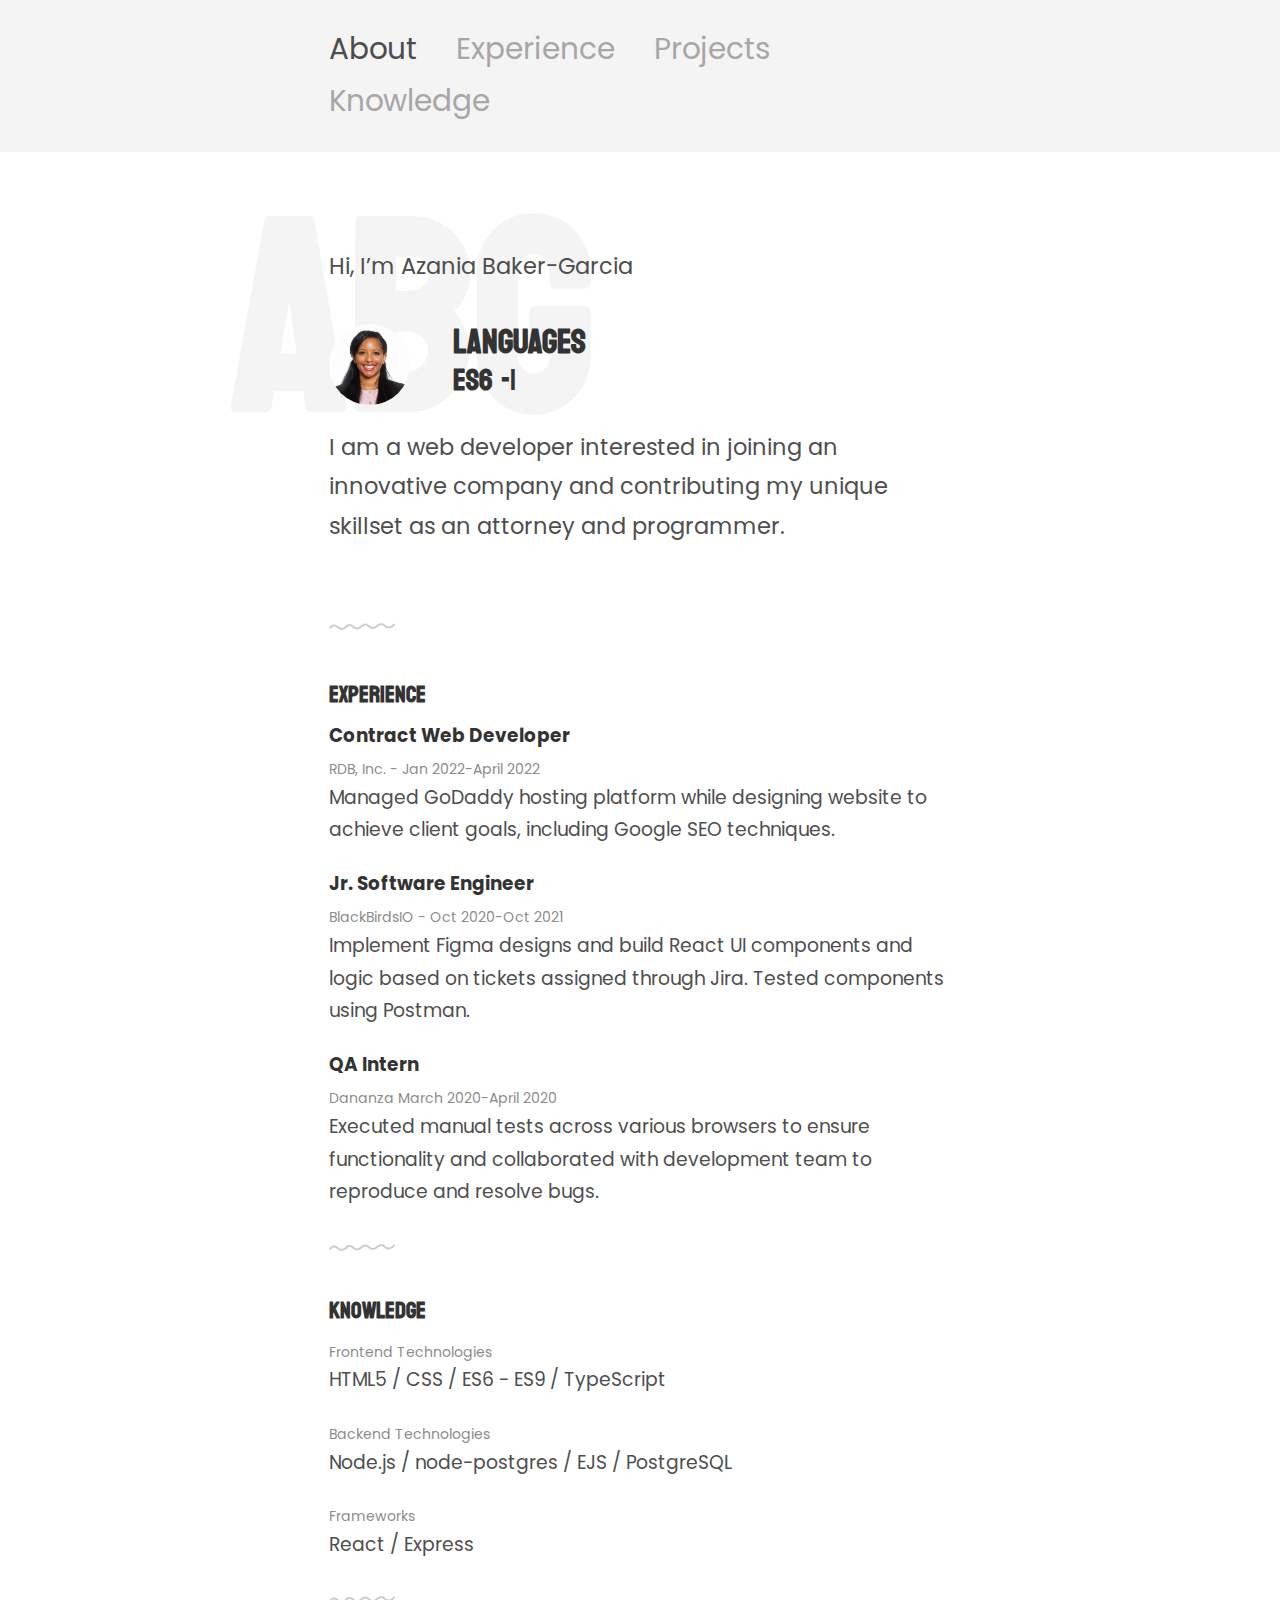
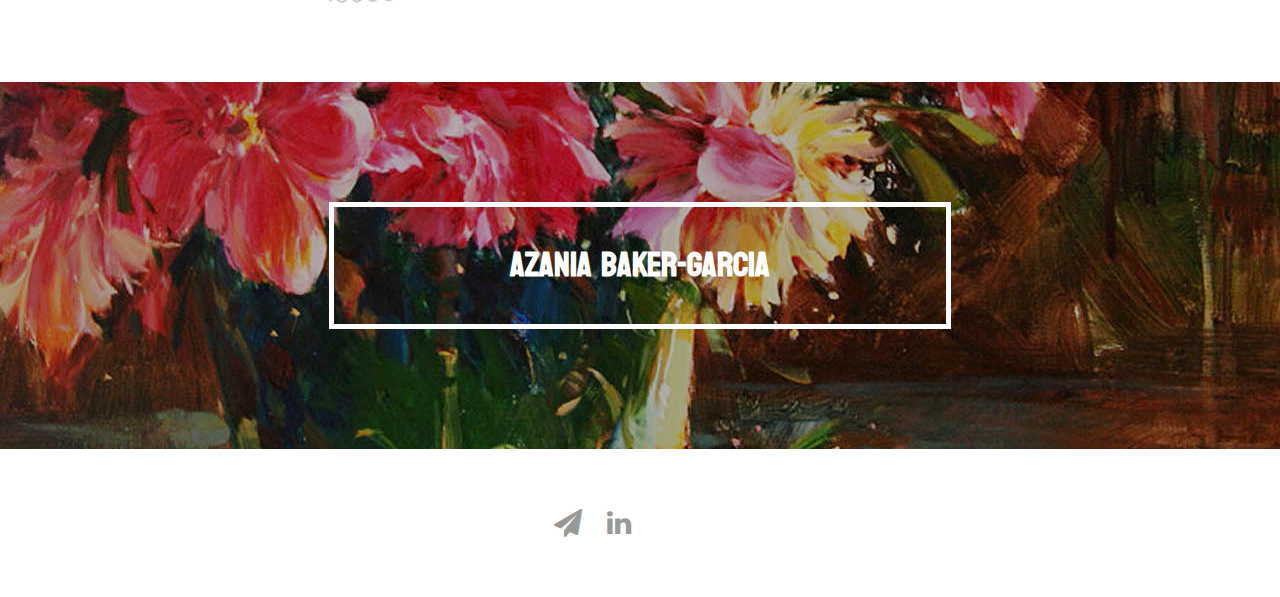
==== index.html @ cb412513 "removed projects section" ====
<!DOCTYPE html>
<html>
<head>
    <title>Welcome</title>
    <meta charset="utf-8" />
    <meta name="viewport" content="width=device-width, initial-scale=1">
    <meta name="description" content="Resume for Azania Baker-Garcia, Frontend web developer">
    <meta name="author" content="">
	<meta name="viewport" content="width=device-width, initial-scale=1" />
    <link rel="stylesheet" href="css/kube.min.css" />
	<link rel="stylesheet" href="css/font-awesome.min.css" />
	<link rel="stylesheet" href="css/custom.css" />

    <!-- <link rel="stylesheet" href="css/custom.min.css" /> -->
    <link rel="apple-touch-icon" sizes="180x180" href="img/apple-touch-icon.png">
    <link rel="icon" type="image/png" sizes="32x32" href="img/favicon-32x32.png">
    <link rel="icon" type="image/png" sizes="16x16" href="/favicon-16x16.png">
	<link href='https://fonts.googleapis.com/css?family=Playfair+Display+SC:700' rel='stylesheet' type='text/css'>
	<link href='https://fonts.googleapis.com/css?family=Lato:400,700' rel='stylesheet' type='text/css'>

	<link rel="preconnect" href="https://fonts.googleapis.com">
	<link rel="preconnect" href="https://fonts.gstatic.com" crossorigin>
	<link href="https://fonts.googleapis.com/css2?family=Akshar:wght@300;400&family=Bebas+Neue&family=Koulen&family=Montserrat:wght@200&family=Open+Sans&family=Poppins:wght@300;400&display=swap" rel="stylesheet">
	<style>
		/* @media only screen and (max-width: 767px) {
			.intro h1:before {
				font-size: 5em;
				padding-left: 150px;
			}
		} */
		.intro h1:before {
			/* Edit this with your name or anything else */
			content: 'ABG';
		}
	</style>
</head>
<body>
	<!-- Navigation -->
	<div class="main-nav">
		<div class="container">
			<header class="group top-nav">
				<div class="navigation-toggle" data-tools="navigation-toggle" data-target="#navbar-1">
				    <span class="logo">
						<img class="logo" src="img/apple-touch-icon.png" alt="three-petal, multi-colored flower" />
					</span>
				</div>
			    <nav id="navbar-1" class="navbar item-nav">
				    <ul>
				        <li class="active"><a href="#about">About</a></li>
				        <li><a href="#experience">Experience</a></li>
				        <li><a href="#projects">Projects</a></li>
				        <li><a href="#knowledge">Knowledge</a></li>
				    </ul>
				</nav>
			</header>
		</div>
	</div>

	<!-- Introduction -->
	<div class="intro section" id="about">
		<div class="container">
			<p>Hi, I’m Azania Baker-Garcia</p>
			<div class="units-row units-split wrap">
				<div class="unit-20">
					<img src="img/HeadShot_Tiny.jpeg" alt="Avatar">
				</div>
				<div class="unit-80">
					<h1>Languages<br><span id="typed"></span></h1>
				</div>
				<p>
					I am a web developer interested in joining an innovative company and contributing my unique skillset as an attorney and programmer.
				</p>
			</div>
		</div>
	</div>

	<!-- Work Experience -->
	<div class="work section second" id="experience">
		<div class="container">
			<h2>Experience</h2>
			<ul class="work-list">
				<li><h3>Contract Web Developer</h3></li>
				<li>RDB, Inc. - Jan 2022-April 2022</li>
				<li>
				Managed GoDaddy hosting platform while designing website to achieve client goals, including Google SEO techniques.
				</li>
			</ul>
			<ul class="work-list">
				<li><h3>Jr. Software Engineer</h3></li>
				<li>BlackBirdsIO - Oct 2020-Oct 2021</li>
				<li>
				Implement Figma designs and build React UI components and logic based on tickets assigned through Jira. Tested components using Postman.
				</li>
			</ul>
			<ul class="work-list">
				<li><h3>QA Intern</h3></li>
				<li>Dananza March 2020-April 2020</li>
				<li>
				Executed manual tests across various browsers to ensure functionality and collaborated with development team to reproduce and resolve bugs.
				</li>
			</ul>
		</div>
	</div>

	<!-- Projects (award) -->

	<!-- Knowledge (Skills) -->
	<div class="skills section second" id="knowledge">
		<div class="container">
			<h2>Knowledge</h2>
			<ul class="skill-list list-flat">
				<li>Frontend Technologies</li>
				<li>HTML5 / CSS / ES6 - ES9 / TypeScript </li>
			</ul>
			<ul class="skill-list list-flat">
				<li>Backend Technologies</li>
				<li>Node.js / node-postgres / EJS / PostgreSQL</li>
			</ul>
			<ul class="skill-list list-flat">
				<li>Frameworks</li>
				<li>React / Express</li>
			</ul>
		</div>
	</div>

	<!-- Quote -->
	<div class="quote">
		<div class="container text-centered">
			<h1>Azania Baker-Garcia</h1>
		</div>
	</div>

	<footer>
		<div class="container">
			<div class="units-row">
			    <!-- <div class="unit-50">
			    	<small>Template by Afnizar Nur Ghifari</small>
			    </div> -->
			    <div class="unit-50">
					<ul class="social list-flat right">
						<li><a rel="noopener noreferrer" target="_blank" href="mailto:azaniazbaker@gmail.com"><i class="fa fa-send"></i></a></li>
						<li><a rel="noopener noreferrer" target="_blank" href="https://www.linkedin.com/in/azania-baker-garcia/"><i class="fa fa-linkedin" aria-hidden="true"></i></a></li>
						<!-- <li><a href="http://twitter.com/afnizarnur"><i class="fa fa-twitter"></i></a></li>
						<li><a href="http://dribbble.com/afnizarnur"><i class="fa fa-dribbble"></i></a></li>
						<li><a href="http://behance.com/afnizarnur"><i class="fa fa-behance"></i></a></li> -->
					</ul>
			    </div>
			</div>
		</div>
	</footer>

	<!-- Javascript -->
	<script src="js/jquery.min.js"></script>
	<script src="js/typed.min.js"></script>
    <script src="js/kube.min.js"></script>
    <script src="js/site.js"></script>
    <script>
		function newTyped(){}$(function(){$("#typed").typed({
		// Change to edit type effect
		strings: ["ES6 - ES9", "Node.js", "PostgreSQL"],

		typeSpeed:90,backDelay:700,contentType:"html",loop:!0,resetCallback:function(){newTyped()}}),$(".reset").click(function(){$("#typed").typed("reset")})});
    </script>
</body>
</html>
---- css/kube.min.css ----
*,*:before,*:after{-webkit-box-sizing:border-box;-moz-box-sizing:border-box;box-sizing:border-box}html{font-family:sans-serif;-ms-text-size-adjust:100%;-webkit-text-size-adjust:100%}html,body,div,span,object,iframe,p,blockquote,pre,a,abbr,acronym,address,big,cite,code,del,dfn,em,img,ins,kbd,q,s,samp,small,strike,strong,sub,sup,tt,var,b,u,i,center,dl,dt,dd,ol,ul,li,fieldset,form,label,legend,table,caption,tbody,tfoot,thead,tr,th,td,article,aside,canvas,details,embed,figure,figcaption,footer,header,hgroup,menu,nav,output,ruby,section,summary,time,mark,audio,video,h1,h2,h3,h4,h5,h6{margin:0;padding:0;border:0;outline:0;font-size:100%;vertical-align:baseline;background:transparent}a:active,a:hover{outline:0}article,aside,details,figcaption,figure,footer,header,hgroup,main,nav,section,embed,object,iframe,audio,video,canvas,progress,meter,output,textarea{display:block}audio:not([controls]){display:none;height:0}blockquote,q{quotes:none}blockquote p:before,blockquote p:after,q:before,q:after{content:'';content:none}table{border-collapse:collapse;border-spacing:0}caption,th,td{text-align:left;vertical-align:top}thead th,thead td{font-weight:bold;vertical-align:bottom}a img,th img,td img{vertical-align:top}button,input,select,textarea{margin:0}textarea{overflow:auto;vertical-align:top;resize:vertical}button{width:auto;overflow:visible}input[type="reset"],input[type="submit"],input[type="file"],input[type="radio"],input[type="checkbox"],select,button{cursor:pointer}input[type="radio"],input[type="checkbox"]{font-size:110%;position:relative;top:-1px;margin-right:3px}input[type="search"]{-webkit-appearance:textfield}input[type="search"]::-webkit-search-decoration,input[type="search"]::-webkit-search-cancel-button{-webkit-appearance:none}hr{display:block;height:1px;border:0;border-top:1px solid #ddd}img,video,audio,embed,object{max-width:100%}img,video,embed,object{height:auto}embed,object{height:100%}img{vertical-align:middle;-ms-interpolation-mode:bicubic}body{font-family:"Helvetica Neue",Helvetica,Tahoma,sans-serif;font-size:.9375em;line-height:1.65em;background:#fff;color:#222}a{color:#134da5}a:focus,a:hover{color:#de2c3b}h1,h2,h3,h4,h5,h6,.h1,.h2,.h3,.h4,.h5,.h6{font-family:"Helvetica Neue",Helvetica,Tahoma,sans-serif;font-weight:bold;color:#000;text-rendering:optimizeLegibility;margin:0 0 .5em 0}h1,.h1,h2,.h2{line-height:1.1}h3,.h3,h4,.h4{line-height:1.3}h1,.h1{font-size:2.25em}h2,.h2{font-size:1.5em;margin-bottom:.7em}h3,.h3{font-size:1.3125em}h4,.h4{font-size:1.125em}h5,.h5{font-size:1em}h6,.h6{font-size:.75em;text-transform:uppercase}.lead{font-size:1.3125em;line-height:1.5;margin-bottom:1.0999999999999999em}p,ul,ol,dl,dd,dt,blockquote,td,th{line-height:1.65em}ul,ol,ul ul,ol ol,ul ol,ol ul{margin:0 0 0 3.3em}ul li,ol li{text-align:left}ol ol li{list-style-type:lower-alpha}ol ol ol li{list-style-type:lower-roman}p,ul,ol,dl,blockquote,hr,pre,table,form,fieldset,figure,address{margin-bottom:1.65em}blockquote{position:relative;font-style:italic;font-size:1.125em;margin-left:2.4749999999999996em;padding-left:1.65em;border-left:2px solid #ddd}blockquote p{margin-bottom:.5em}blockquote small,cite{color:rgba(0,0,0,0.4);font-style:italic}small,blockquote cite{font-size:12.75px;line-height:1}address{font-style:normal}dl dt{font-weight:bold}dd{margin-left:1.65em}s,del{text-decoration:line-through}abbr[title],dfn[title]{border-bottom:1px dotted #0f0f0f;cursor:help}strong,b{font-weight:bold}em,i{font-style:italic}sub,sup{font-size:11.25px;line-height:0;position:relative}sup{top:-0.5em}sub{bottom:-0.25em}figcaption{margin:.3em 0;font-size:12.75px;font-style:italic}ins,u{text-decoration:underline}mark{background-color:#ffc800;color:#0f0f0f;text-decoration:none}pre,code,kbd,samp,var,output{font-size:90%;font-style:normal;font-family:Menlo,Monaco,Consolas,"Courier New",monospace}pre{margin-top:1.65em;font-size:100%;line-height:1.5;color:#222;overflow:auto}code,samp,kbd{padding:3px 6px 2px 6px;display:inline-block;line-height:1;border-radius:2px}code{background:#f4f4f4;border:1px solid #d4d4d4}pre code{font-size:100%;border:0;padding:0;background:0;line-height:1.65em}var{color:rgba(0,0,0,0.5)}samp{background:#d3e3fb;border:1px solid #b2cef8}kbd{background:#0f0f0f;color:rgba(255,255,255,0.85);white-space:nowrap}button:active,button:focus{outline:0}textarea,select{font-family:"Helvetica Neue",Helvetica,Tahoma,sans-serif;font-size:1em;box-shadow:none}textarea,select[multiple],select[multiple="multiple"]{padding:.3em .35em;line-height:1.35em;width:100%}input[type="text"],input[type="password"],input[type="email"],input[type="url"],input[type="phone"],input[type="tel"],input[type="number"],input[type="datetime"],input[type="date"],input[type="month"],input[type="color"],input[type="time"],input[type="search"],input[type="datetime-local"]{font-family:"Helvetica Neue",Helvetica,Tahoma,sans-serif;font-size:1em;box-shadow:none;padding:.3em .35em;line-height:1.65em;border-radius:0;outline:0}select[multiple],select[multiple="multiple"],textarea,input[type="text"],input[type="password"],input[type="email"],input[type="url"],input[type="phone"],input[type="tel"],input[type="number"],input[type="datetime"],input[type="date"],input[type="month"],input[type="color"],input[type="time"],input[type="search"],input[type="datetime-local"]{background:#fff;border:1px solid #ccc;position:relative;z-index:2;-webkit-appearance:none}textarea[disabled],input[type="text"][disabled],input[type="password"][disabled],input[type="email"][disabled],input[type="url"][disabled],input[type="phone"][disabled],input[type="tel"][disabled],input[type="number"][disabled],input[type="datetime"][disabled],input[type="date"][disabled],input[type="month"][disabled],input[type="color"][disabled],input[type="time"][disabled],input[type="search"][disabled],input[type="datetime-local"][disabled]{resize:none;color:rgba(0,0,0,0.5)}select[disabled],input[type="checkbox"][disabled],input[type="radio"][disabled]{cursor:default}input::-moz-focus-inner,button::-moz-focus-inner{border:0;padding:0}input[type="range"]{position:relative;top:3px}select{margin-bottom:0!important}fieldset{padding:1.65em;margin-bottom:1.65em;border:1px solid #ccc}fieldset *:last-child{margin-bottom:0!important}legend{font-weight:bold;padding:0 1em;margin-left:-1em}table{max-width:100%;width:100%;empty-cells:show}table caption{text-transform:uppercase;padding:0 1.0999999999999999em;color:rgba(0,0,0,0.4);font-size:12.75px}table th,table td{border-bottom:1px solid #eee;padding:.825em 1.0999999999999999em}table tfoot th,table tfoot td{color:rgba(0,0,0,0.4)}.units-container:after,.units-row:after{content:"";display:table;clear:both}.units-container:after,.units-row:after{content:"";display:table;clear:both}.units-container{padding-top:1px;margin-top:-1px}.units-row{margin-bottom:1.65em}.width-100,.unit-100{width:100%}.width-90,.unit-90{width:90%}.width-80,.unit-80{width:80%}.width-75,.unit-75{width:75%}.width-70,.unit-70{width:70%}.width-66,.unit-66{width:66.6%}.width-65,.unit-65{width:65%}.width-60,.unit-60{width:60%}.width-50,.unit-50{width:50%}.width-40,.unit-40{width:40%}.width-35,.unit-35{width:35%}.width-33,.unit-33{width:33.3%}.width-30,.unit-30{width:30%}.width-25,.unit-25{width:25%}.width-20,.unit-20{width:20%}.width-10,.unit-10{width:10%}.units-row .unit-90,.units-row .unit-80,.units-row .unit-75,.units-row .unit-70,.units-row .unit-66,.units-row .unit-65,.units-row .unit-60,.units-row .unit-50,.units-row .unit-40,.units-row .unit-35,.units-row .unit-33,.units-row .unit-30,.units-row .unit-25,.units-row .unit-20,.units-row .unit-10{float:left;margin-left:3%}.units-row .unit-90:first-child,.units-row .unit-80:first-child,.units-row .unit-75:first-child,.units-row .unit-70:first-child,.units-row .unit-66:first-child,.units-row .unit-65:first-child,.units-row .unit-60:first-child,.units-row .unit-50:first-child,.units-row .unit-40:first-child,.units-row .unit-35:first-child,.units-row .unit-33:first-child,.units-row .unit-30:first-child,.units-row .unit-25:first-child,.units-row .unit-20:first-child,.units-row .unit-10:first-child{margin-left:0}.units-row .unit-90{width:89.7%}.units-row .unit-80{width:79.4%}.units-row .unit-75{width:74.25%}.units-row .unit-70{width:69.1%}.units-row .unit-66{width:65.66666666666666%}.units-row .unit-65{width:65.66666666666666%}.units-row .unit-60{width:58.800000000000004%}.units-row .unit-50{width:48.5%}.units-row .unit-40{width:38.2%}.units-row .unit-35{width:31.333333333333332%}.units-row .unit-33{width:31.333333333333332%}.units-row .unit-30{width:27.9%}.units-row .unit-25{width:22.75%}.units-row .unit-20{width:17.6%}.units-row .unit-10{width:7.3%}.unit-push-90,.unit-push-80,.unit-push-75,.unit-push-70,.unit-push-66,.unit-push-65,.unit-push-60,.unit-push-50,.unit-push-40,.unit-push-35,.unit-push-33,.unit-push-30,.unit-push-25,.unit-push-20,.unit-push-10{position:relative}.unit-push-90{left:92.7%}.unit-push-80{left:82.4%}.unit-push-75{left:77.25%}.unit-push-70{left:72.1%}.unit-push-66{left:68.66666666666666%}.unit-push-65{left:68.66666666666666%}.unit-push-60{left:61.800000000000004%}.unit-push-50{left:51.5%}.unit-push-40{left:41.2%}.unit-push-35{left:34.33333333333333%}.unit-push-33{left:34.33333333333333%}.unit-push-30{left:30.9%}.unit-push-25{left:25.75%}.unit-push-20{left:20.6%}.unit-push-10{left:10.3%}.units-row .unit-push-right{float:right}.units-row .unit-role-right{margin-left:3%;float:right}.units-row .unit-role-left{margin-left:0}.centered,.unit-centered{float:none!important;margin:0 auto!important}.unit-padding{padding:1.65em}.units-padding .unit-100,.units-padding .unit-90,.units-padding .unit-80,.units-padding .unit-75,.units-padding .unit-70,.units-padding .unit-66,.units-padding .unit-65,.units-padding .unit-60,.units-padding .unit-50,.units-padding .unit-40,.units-padding .unit-35,.units-padding .unit-33,.units-padding .unit-30,.units-padding .unit-25,.units-padding .unit-20,.units-padding .unit-10{padding:1.65em}.units-split .unit-90,.units-split .unit-80,.units-split .unit-75,.units-split .unit-70,.units-split .unit-66,.units-split .unit-65,.units-split .unit-60,.units-split .unit-50,.units-split .unit-40,.units-split .unit-35,.units-split .unit-33,.units-split .unit-30,.units-split .unit-25,.units-split .unit-20,.units-split .unit-10{margin-left:0}.units-split .unit-90{width:90%}.units-split .unit-80{width:80%}.units-split .unit-75{width:75%}.units-split .unit-70{width:70%}.units-split .unit-66{width:66.6%}.units-split .unit-65{width:65%}.units-split .unit-60{width:60%}.units-split .unit-50{width:50%}.units-split .unit-40{width:40%}.units-split .unit-35{width:35%}.units-split .unit-33{width:33.3%}.units-split .unit-30{width:30%}.units-split .unit-25{width:25%}.units-split .unit-20{width:20%}.units-split .unit-10{width:10%}.blocks-2,.blocks-3,.blocks-4,.blocks-5,.blocks-6{padding-left:0;list-style:none;margin-left:-3%}.blocks-2:after,.blocks-3:after,.blocks-4:after,.blocks-5:after,.blocks-6:after{content:"";display:table;clear:both}.blocks-2:after,.blocks-3:after,.blocks-4:after,.blocks-5:after,.blocks-6:after{content:"";display:table;clear:both}.blocks-2>li,.blocks-3>li,.blocks-4>li,.blocks-5>li,.blocks-6>li{height:auto;float:left;margin-bottom:1.65em;margin-left:3%}.blocks-2>li ul,.blocks-3>li ul,.blocks-4>li ul,.blocks-5>li ul,.blocks-6>li ul{list-style-type:disc}.blocks-2>li ul ul,.blocks-3>li ul ul,.blocks-4>li ul ul,.blocks-5>li ul ul,.blocks-6>li ul ul{list-style-type:circle}.blocks-2>li li,.blocks-3>li li,.blocks-4>li li,.blocks-5>li li,.blocks-6>li li{float:none;margin:0}.blocks-2>li{width:47%}.blocks-3>li{width:30.333333333333332%}.blocks-4>li{width:22%}.blocks-5>li{width:17%}.blocks-6>li{width:13.666666666666666%}.block-first{clear:both}table.table-bordered td,table.table-bordered th{border:1px solid #eee}table.table-simple td,table.table-simple th,table.table-simple caption{border:0;padding-left:0}table.table-flat td,table.table-flat th,table.table-flat caption{border:0;padding:0}table.table-stroked td,table.table-stroked th{border-bottom:1px solid #eee}table.table-stripped tbody tr:nth-child(odd) td{background:#f8f8f8}table.table-hovered tbody tr:hover td{background-color:#f4f4f4}.table-container{width:100%;overflow:auto;margin-bottom:1.65em}.table-container table{margin-bottom:0}.table-container::-webkit-scrollbar{-webkit-appearance:none;width:14px;height:14px}.table-container::-webkit-scrollbar-thumb{border-radius:8px;border:3px solid #fff;background-color:rgba(0,0,0,0.3)}.forms .btn,.forms input[type="submit"].btn,.forms button,.forms input[type="submit"],.forms input[type="reset"]{padding:.3625em 1.3em}.forms .btn-outline{padding:.3em 1.3em}.forms .btn-outline.bold{padding:.2375em 1.3em}.forms label{display:block;margin-bottom:1.0999999999999999em}.forms input[type="text"],.forms input[type="password"],.forms input[type="email"],.forms input[type="url"],.forms input[type="phone"],.forms input[type="tel"],.forms input[type="number"],.forms input[type="datetime"],.forms input[type="date"],.forms input[type="month"],.forms input[type="color"],.forms input[type="time"],.forms input[type="search"],.forms input[type="range"],.forms input[type="file"],.forms input[type="datetime-local"],.forms textarea,.forms select{display:block}.forms-inline input[type="text"],.forms-inline-list input[type="text"],.forms-inline input[type="password"],.forms-inline-list input[type="password"],.forms-inline input[type="email"],.forms-inline-list input[type="email"],.forms-inline input[type="url"],.forms-inline-list input[type="url"],.forms-inline input[type="phone"],.forms-inline-list input[type="phone"],.forms-inline input[type="tel"],.forms-inline-list input[type="tel"],.forms-inline input[type="number"],.forms-inline-list input[type="number"],.forms-inline input[type="datetime"],.forms-inline-list input[type="datetime"],.forms-inline input[type="date"],.forms-inline-list input[type="date"],.forms-inline input[type="month"],.forms-inline-list input[type="month"],.forms-inline input[type="color"],.forms-inline-list input[type="color"],.forms-inline input[type="time"],.forms-inline-list input[type="time"],.forms-inline input[type="search"],.forms-inline-list input[type="search"],.forms-inline input[type="range"],.forms-inline-list input[type="range"],.forms-inline input[type="file"],.forms-inline-list input[type="file"],.forms-inline input[type="datetime-local"],.forms-inline-list input[type="datetime-local"],.forms-inline textarea,.forms-inline-list textarea,.forms-inline select,.forms-inline-list select{display:inline-block}.forms-list,.forms-inline,.forms-inline-list{margin:0;padding:0;margin-bottom:1.0999999999999999em;list-style:none}.forms-list label,.forms-inline label,.forms-inline-list li,.forms-inline-list li label{display:inline-block;margin-bottom:0}.forms-inline-list li label{margin-right:.825em}.forms-inline-list li{margin-bottom:3px}.forms-list li{margin-bottom:6px}.forms-desc{margin-top:4px;color:rgba(0,0,0,0.4);font-size:12.75px;line-height:1.4em}input[type="text"],input[type="password"],input[type="email"],input[type="url"],input[type="phone"],input[type="tel"],input[type="number"],input[type="datetime"],input[type="date"],input[type="month"],input[type="color"],input[type="time"],input[type="search"],input[type="datetime-local"],textarea{-moz-transition:border ease .5s;transition:border ease .5s}.error,.success{font-weight:normal;font-size:12.75px}input.input-error,textarea.input-error,select.input-error,.input-error{border-color:#de2c3b;box-shadow:0 0 0 2px rgba(222,44,59,0.3),0 1px 2px rgba(0,0,0,0.2) inset}input.input-success,textarea.input-success,select.input-success,.input-success{border-color:#2c9f42;box-shadow:0 0 0 2px rgba(44,159,66,0.3),0 1px 2px rgba(0,0,0,0.2) inset}input.input-gray,textarea.input-gray,select.input-gray,.input-gray{border-color:#b3b6b7;box-shadow:0 0 0 2px rgba(179,182,183,0.4),0 1px 2px rgba(0,0,0,0.2) inset}input[type="text"]:focus,input[type="password"]:focus,input[type="email"]:focus,input[type="url"]:focus,input[type="phone"]:focus,input[type="tel"]:focus,input[type="number"]:focus,input[type="datetime"]:focus,input[type="date"]:focus,input[type="month"]:focus,input[type="color"]:focus,input[type="time"]:focus,input[type="search"]:focus,input[type="datetime-local"]:focus,textarea:focus{outline:0;border-color:#2575ed;box-shadow:0 0 0 2px rgba(37,117,237,0.3),0 1px 2px rgba(0,0,0,0.2) inset}input.input-search,input[type="search"]{padding-right:.5em;padding-left:.5em;margin-bottom:0;border-radius:15px}input.input-on-black{border:1px solid rgba(255,255,255,0.1);background:rgba(255,255,255,0.35)}input.input-on-black::-webkit-input-placeholder{color:rgba(255,255,255,0.6)}input.input-on-black::-moz-placeholder{color:rgba(255,255,255,0.6)}input.input-on-black:focus,input.input-on-black.active{border:1px solid #fff;background:#fff;box-shadow:none}input.input-on-black:focus::-webkit-input-placeholder,input.input-on-black.active::-webkit-input-placeholder{color:#aaa}input.input-on-black:focus::-moz-placeholder,input.input-on-black.active::-moz-placeholder{color:#aaa}input.input-big{font-size:18px}input.input-small{font-size:12.75px}input.input-smaller{font-size:11.25px}.input-groups{display:table!important}.input-groups input{width:100%}.input-groups input,.input-groups .input-append,.input-groups .input-prepend,.input-groups .btn-append{display:table-cell!important}.input-groups .btn-append,.input-groups .input-append,.input-groups .input-prepend{width:1%;vertical-align:middle}.input-groups .input-append,.input-groups .input-prepend{background-color:#f4f4f4;border:1px solid #d4d4d4;margin:0;padding:.45em .75em .15em .75em;color:rgba(0,0,0,0.6);line-height:1.65em;font-size:12.75px;white-space:nowrap}.input-groups .input-prepend{border-right:0}.input-groups .input-append{position:relative;z-index:1;border-left:none}.input-groups .btn-append .btn{display:block;height:auto;border-radius:0 2px 2px 0}.navbar{font-size:105%;margin-bottom:1.65em}.navbar:after{content:"";display:table;clear:both}.navbar:after{content:"";display:table;clear:both}.navbar.navbar-left{float:left}.navbar.navbar-right{float:right}.navbar ul{list-style:none;margin:0}.navbar ul:after{content:"";display:table;clear:both}.navbar ul:after{content:"";display:table;clear:both}.navbar li{float:left;margin-right:1.65em}.navbar.navbar-right li{margin-right:0;margin-left:1.65em}.navbar a,.navbar span{display:block;text-decoration:none}.navbar a:hover{color:#de2c3b;text-decoration:underline}.navbar li.active a,.navbar span{text-decoration:none;cursor:text;color:rgba(0,0,0,0.4)}.navigation-toggle{display:none;text-transform:uppercase;position:relative;color:#0f0f0f;background-color:#fff}.navigation-toggle:after{position:absolute;z-index:1;top:50%;margin-top:-12px;left:10px;content:"\2630";font-size:24px;line-height:1}.navigation-toggle.navigation-toggle-black{background-color:#0f0f0f;color:#fff}.navigation-toggle.navigation-toggle-show{margin-bottom:1.65em}.navigation-toggle span{position:relative;z-index:2;cursor:pointer;display:block;padding:10px 20px 10px 40px}.navigation-fixed{position:fixed;top:0;left:0;z-index:101}.navbar-pills a,.navbar-pills span{padding:.825em 1.65em}.navbar-pills a:hover{color:#0f0f0f;background:#eee}.navbar-pills li.active a,.navbar-pills span{text-decoration:none;cursor:text;color:rgba(0,0,0,0.4);background:#eee}.navbar-pills li{margin-right:1px}.navbar-pills.navbar-right li{margin-left:1px}.fullwidth ul{width:100%}.fullwidth li{float:none!important;margin:0;display:table-cell;width:1%;text-align:center}.fullwidth li a,.fullwidth li span{display:block}.nav{margin-bottom:1.65em}.nav ul{list-style:none;margin:0}.nav ul li ul{margin-left:2em;font-size:.95em}.nav a,.nav span{display:block;padding:.5em 0}.nav a{color:#0f0f0f;text-decoration:none}.nav a:hover{color:#de2c3b;text-decoration:underline}.nav li.active a,.nav span{text-decoration:none;cursor:text;color:rgba(0,0,0,0.4)}.nav i.fa{width:1.65em}.nav-stacked li{margin-bottom:1px}.nav-stacked a,.nav-stacked span{padding:.6em .7em}.nav-stacked a{background:#f6f6f6}.nav-stacked a:hover{color:#000;background:#eee}.nav-stacked li.active a,.nav-stacked span{background:#fff;text-decoration:none;cursor:text;color:rgba(0,0,0,0.3)}.nav-stats li{position:relative}.nav-stats a,.nav-stats span{padding-right:50px}.nav-stats sup,.nav-stats .badge{position:absolute;top:50%;right:0}.nav-stats sup{color:rgba(0,0,0,0.4)}.nav-stats .badge{margin-top:-8px}.nav-tabs{border-bottom:1px solid #e3e3e3;margin-bottom:1.65em}.nav-tabs:after{content:"";display:table;clear:both}.nav-tabs:after{content:"";display:table;clear:both}.nav-tabs ul{list-style:none;margin:0}.nav-tabs li{float:left;margin-right:2px}.nav-tabs a,.nav-tabs span{display:block;line-height:1;padding:.825em 1.65em;border:1px solid transparent}.nav-tabs a{color:rgba(0,0,0,0.5);text-decoration:none}.nav-tabs a:focus,.nav-tabs a:hover{color:#0f0f0f;text-decoration:underline;background-color:#eee}.nav-tabs li.active a,.nav-tabs span{color:#0f0f0f;background:#fff;position:relative;border:1px solid #ddd;border-bottom:1px solid #fff;bottom:-1px;cursor:default;text-decoration:none}.breadcrumbs{margin-bottom:1.65em}.breadcrumbs:after{content:"";display:table;clear:both}.breadcrumbs:after{content:"";display:table;clear:both}.breadcrumbs ul{font-size:.9em;color:rgba(0,0,0,0.4);list-style:none;margin:0}.breadcrumbs ul:after{content:"";display:table;clear:both}.breadcrumbs ul:after{content:"";display:table;clear:both}.breadcrumbs li{float:left;margin-right:5px}.breadcrumbs li+li:before{content:" > ";color:#aaa;font-size:12px;margin:0 7px 0 5px;position:relative;top:-1px}.breadcrumbs.breadcrumbs-path li+li:before{content:" / ";top:0}.breadcrumbs a{color:#0f0f0f;text-decoration:none}.breadcrumbs a:hover{color:#0f0f0f;text-decoration:underline}.breadcrumbs li.active a,.breadcrumbs span,.breadcrumbs li.active a:hover{text-decoration:none;cursor:text;color:rgba(0,0,0,0.4)}.pagination{position:relative;left:-9px;margin-left:0;list-style:none}.pagination:after{content:"";display:table;clear:both}.pagination:after{content:"";display:table;clear:both}.pagination li{float:left;margin-right:2px}.pagination a,.pagination span{display:block;padding:7px 9px;line-height:1;border-radius:2px;color:#0f0f0f;text-decoration:none}.pagination span,.pagination li.active a,.pagination li.active a:hover{color:#fff;background-color:#0f0f0f;cursor:text}.pagination a:focus,.pagination a:hover{text-decoration:none;background-color:#0f0f0f;color:#fff}.btn,input[type="submit"].btn{display:inline-block;vertical-align:top;font-family:"Helvetica Neue",Helvetica,Tahoma,sans-serif;font-size:1em;font-weight:400;line-height:1.65em;text-align:center;text-decoration:none;color:#222;-webkit-appearance:none;outline:0;margin:0;border:0;border-radius:2px;box-shadow:none;cursor:pointer;background:#e0e3e5;padding:.55em 2.5em}.btn:hover,input[type="submit"].btn:hover{color:rgba(0,0,0,0.5);background:#b3b6b7}.btn::-moz-focus-inner{border:0;padding:0}.btn-big,input[type="submit"].btn-big{font-size:18px}.btn-small,input[type="submit"].btn-small{font-size:12.75px}.btn-smaller,input[type="submit"].btn-smaller{font-size:11.25px;vertical-align:baseline}.btn-round{border-radius:15px}.btn-outline,input[type="submit"].btn-outline{background:0;padding:.48750000000000004em 2.5em;border:1px solid #0f0f0f}.btn-outline:hover,input[type="submit"].btn-outline:hover{border-color:#b3b6b7}.btn-outline.btn-active{padding:.55em 2.5em}.btn-outline.bold{border-width:2px;padding:.42500000000000004em 2.5em}.btn-active,.btn[disabled],.btn-disabled{background:0;background:#b3b6b7;color:rgba(0,0,0,0.5)}.btn-active:hover,.btn[disabled]:hover,.btn-disabled:hover{color:rgba(0,0,0,0.5);background:#b3b6b7}.btn-active{box-shadow:0 1px 3px rgba(0,0,0,0.4) inset}.btn-outline.btn[disabled],.btn-outline.btn-disabled{background:0;box-shadow:none;color:rgba(0,0,0,0.3);border:1px solid rgba(0,0,0,0.1)}.btn-outline.btn-active{background:0;color:rgba(0,0,0,0.4);border:0;box-shadow:0 1px 3px rgba(0,0,0,0.2) inset}.btn[disabled],.btn-disabled{cursor:default;box-shadow:none}.btn-blue,input[type="submit"].btn-blue{color:rgba(255,255,255,0.9);background:#2575ed}.btn-blue:hover,input[type="submit"].btn-blue:hover{color:rgba(255,255,255,0.6);background:#1a52a5}.btn-blue.btn-active,input[type="submit"].btn-blue.btn-active{box-shadow:0 1px 4px rgba(0,0,0,0.5) inset}.btn-blue.btn-active,input[type="submit"].btn-blue.btn-active,.btn-blue.btn-disabled,input[type="submit"].btn-blue.btn-disabled,.btn-blue.btn[disabled],input[type="submit"].btn-blue.btn[disabled]{color:rgba(255,255,255,0.5);background:#1a52a5}.btn-blue.btn-active:hover,input[type="submit"].btn-blue.btn-active:hover,.btn-blue.btn-disabled:hover,input[type="submit"].btn-blue.btn-disabled:hover,.btn-blue.btn[disabled]:hover,input[type="submit"].btn-blue.btn[disabled]:hover{color:rgba(255,255,255,0.5)}.btn-blue.btn-outline,input[type="submit"].btn-blue.btn-outline{background:0;border-color:#2575ed;color:#2575ed}.btn-blue.btn-outline:hover,input[type="submit"].btn-blue.btn-outline:hover{color:rgba(255,255,255,0.9);background:#2575ed}.btn-blue.btn-outline.btn[disabled],input[type="submit"].btn-blue.btn-outline.btn[disabled],.btn-blue.btn-outline.btn-disabled,input[type="submit"].btn-blue.btn-outline.btn-disabled{background:0;box-shadow:none;color:rgba(37,117,237,0.4);border:1px solid rgba(37,117,237,0.3)}.btn-blue.btn-outline.btn-active,input[type="submit"].btn-blue.btn-outline.btn-active{background:0;color:rgba(37,117,237,0.6);border:0;box-shadow:0 1px 3px rgba(26,82,165,0.6) inset}.btn-blue:hover,input[type="submit"].btn-blue:hover{color:rgba(255,255,255,0.6);background:#1a52a5}.btn-blue.btn-active,input[type="submit"].btn-blue.btn-active{box-shadow:0 1px 4px rgba(0,0,0,0.5) inset}.btn-blue.btn-active,input[type="submit"].btn-blue.btn-active,.btn-blue.btn-disabled,input[type="submit"].btn-blue.btn-disabled,.btn-blue.btn[disabled],input[type="submit"].btn-blue.btn[disabled]{color:rgba(255,255,255,0.5);background:#1a52a5}.btn-blue.btn-active:hover,input[type="submit"].btn-blue.btn-active:hover,.btn-blue.btn-disabled:hover,input[type="submit"].btn-blue.btn-disabled:hover,.btn-blue.btn[disabled]:hover,input[type="submit"].btn-blue.btn[disabled]:hover{color:rgba(255,255,255,0.5)}.btn-blue.btn-outline,input[type="submit"].btn-blue.btn-outline{background:0;border-color:#2575ed;color:#2575ed}.btn-blue.btn-outline:hover,input[type="submit"].btn-blue.btn-outline:hover{color:rgba(255,255,255,0.9);background:#2575ed}.btn-blue.btn-outline.btn[disabled],input[type="submit"].btn-blue.btn-outline.btn[disabled],.btn-blue.btn-outline.btn-disabled,input[type="submit"].btn-blue.btn-outline.btn-disabled{background:0;box-shadow:none;color:rgba(37,117,237,0.4);border:1px solid rgba(37,117,237,0.3)}.btn-blue.btn-outline.btn-active,input[type="submit"].btn-blue.btn-outline.btn-active{background:0;color:rgba(37,117,237,0.6);border:0;box-shadow:0 1px 3px rgba(26,82,165,0.6) inset}.btn-red,input[type="submit"].btn-red{color:rgba(255,255,255,0.9);background:#de2c3b}.btn-red:hover,input[type="submit"].btn-red:hover{color:rgba(255,255,255,0.6);background:#b2232f}.btn-red.btn-active,input[type="submit"].btn-red.btn-active{box-shadow:0 1px 4px rgba(0,0,0,0.5) inset}.btn-red.btn-active,input[type="submit"].btn-red.btn-active,.btn-red.btn-disabled,input[type="submit"].btn-red.btn-disabled,.btn-red.btn[disabled],input[type="submit"].btn-red.btn[disabled]{color:rgba(255,255,255,0.5);background:#b2232f}.btn-red.btn-active:hover,input[type="submit"].btn-red.btn-active:hover,.btn-red.btn-disabled:hover,input[type="submit"].btn-red.btn-disabled:hover,.btn-red.btn[disabled]:hover,input[type="submit"].btn-red.btn[disabled]:hover{color:rgba(255,255,255,0.5)}.btn-red.btn-outline,input[type="submit"].btn-red.btn-outline{background:0;border-color:#de2c3b;color:#de2c3b}.btn-red.btn-outline:hover,input[type="submit"].btn-red.btn-outline:hover{color:rgba(255,255,255,0.9);background:#de2c3b}.btn-red.btn-outline.btn[disabled],input[type="submit"].btn-red.btn-outline.btn[disabled],.btn-red.btn-outline.btn-disabled,input[type="submit"].btn-red.btn-outline.btn-disabled{background:0;box-shadow:none;color:rgba(222,44,59,0.4);border:1px solid rgba(222,44,59,0.3)}.btn-red.btn-outline.btn-active,input[type="submit"].btn-red.btn-outline.btn-active{background:0;color:rgba(222,44,59,0.6);border:0;box-shadow:0 1px 3px rgba(178,35,47,0.6) inset}.btn-red:hover,input[type="submit"].btn-red:hover{color:rgba(255,255,255,0.6);background:#b2232f}.btn-red.btn-active,input[type="submit"].btn-red.btn-active{box-shadow:0 1px 4px rgba(0,0,0,0.5) inset}.btn-red.btn-active,input[type="submit"].btn-red.btn-active,.btn-red.btn-disabled,input[type="submit"].btn-red.btn-disabled,.btn-red.btn[disabled],input[type="submit"].btn-red.btn[disabled]{color:rgba(255,255,255,0.5);background:#b2232f}.btn-red.btn-active:hover,input[type="submit"].btn-red.btn-active:hover,.btn-red.btn-disabled:hover,input[type="submit"].btn-red.btn-disabled:hover,.btn-red.btn[disabled]:hover,input[type="submit"].btn-red.btn[disabled]:hover{color:rgba(255,255,255,0.5)}.btn-red.btn-outline,input[type="submit"].btn-red.btn-outline{background:0;border-color:#de2c3b;color:#de2c3b}.btn-red.btn-outline:hover,input[type="submit"].btn-red.btn-outline:hover{color:rgba(255,255,255,0.9);background:#de2c3b}.btn-red.btn-outline.btn[disabled],input[type="submit"].btn-red.btn-outline.btn[disabled],.btn-red.btn-outline.btn-disabled,input[type="submit"].btn-red.btn-outline.btn-disabled{background:0;box-shadow:none;color:rgba(222,44,59,0.4);border:1px solid rgba(222,44,59,0.3)}.btn-red.btn-outline.btn-active,input[type="submit"].btn-red.btn-outline.btn-active{background:0;color:rgba(222,44,59,0.6);border:0;box-shadow:0 1px 3px rgba(178,35,47,0.6) inset}.btn-green,input[type="submit"].btn-green{color:rgba(255,255,255,0.9);background:#2c9f42}.btn-green:hover,input[type="submit"].btn-green:hover{color:rgba(255,255,255,0.6);background:#237f35}.btn-green.btn-active,input[type="submit"].btn-green.btn-active{box-shadow:0 1px 4px rgba(0,0,0,0.5) inset}.btn-green.btn-active,input[type="submit"].btn-green.btn-active,.btn-green.btn-disabled,input[type="submit"].btn-green.btn-disabled,.btn-green.btn[disabled],input[type="submit"].btn-green.btn[disabled]{color:rgba(255,255,255,0.5);background:#237f35}.btn-green.btn-active:hover,input[type="submit"].btn-green.btn-active:hover,.btn-green.btn-disabled:hover,input[type="submit"].btn-green.btn-disabled:hover,.btn-green.btn[disabled]:hover,input[type="submit"].btn-green.btn[disabled]:hover{color:rgba(255,255,255,0.5)}.btn-green.btn-outline,input[type="submit"].btn-green.btn-outline{background:0;border-color:#2c9f42;color:#2c9f42}.btn-green.btn-outline:hover,input[type="submit"].btn-green.btn-outline:hover{color:rgba(255,255,255,0.9);background:#2c9f42}.btn-green.btn-outline.btn[disabled],input[type="submit"].btn-green.btn-outline.btn[disabled],.btn-green.btn-outline.btn-disabled,input[type="submit"].btn-green.btn-outline.btn-disabled{background:0;box-shadow:none;color:rgba(44,159,66,0.4);border:1px solid rgba(44,159,66,0.3)}.btn-green.btn-outline.btn-active,input[type="submit"].btn-green.btn-outline.btn-active{background:0;color:rgba(44,159,66,0.6);border:0;box-shadow:0 1px 3px rgba(35,127,53,0.6) inset}.btn-green:hover,input[type="submit"].btn-green:hover{color:rgba(255,255,255,0.6);background:#237f35}.btn-green.btn-active,input[type="submit"].btn-green.btn-active{box-shadow:0 1px 4px rgba(0,0,0,0.5) inset}.btn-green.btn-active,input[type="submit"].btn-green.btn-active,.btn-green.btn-disabled,input[type="submit"].btn-green.btn-disabled,.btn-green.btn[disabled],input[type="submit"].btn-green.btn[disabled]{color:rgba(255,255,255,0.5);background:#237f35}.btn-green.btn-active:hover,input[type="submit"].btn-green.btn-active:hover,.btn-green.btn-disabled:hover,input[type="submit"].btn-green.btn-disabled:hover,.btn-green.btn[disabled]:hover,input[type="submit"].btn-green.btn[disabled]:hover{color:rgba(255,255,255,0.5)}.btn-green.btn-outline,input[type="submit"].btn-green.btn-outline{background:0;border-color:#2c9f42;color:#2c9f42}.btn-green.btn-outline:hover,input[type="submit"].btn-green.btn-outline:hover{color:rgba(255,255,255,0.9);background:#2c9f42}.btn-green.btn-outline.btn[disabled],input[type="submit"].btn-green.btn-outline.btn[disabled],.btn-green.btn-outline.btn-disabled,input[type="submit"].btn-green.btn-outline.btn-disabled{background:0;box-shadow:none;color:rgba(44,159,66,0.4);border:1px solid rgba(44,159,66,0.3)}.btn-green.btn-outline.btn-active,input[type="submit"].btn-green.btn-outline.btn-active{background:0;color:rgba(44,159,66,0.6);border:0;box-shadow:0 1px 3px rgba(35,127,53,0.6) inset}.btn-black,input[type="submit"].btn-black{color:rgba(255,255,255,0.9);background:#0f0f0f}.btn-black:hover,input[type="submit"].btn-black:hover{color:rgba(255,255,255,0.6);background:#363738}.btn-black.btn-active,input[type="submit"].btn-black.btn-active{box-shadow:0 1px 4px rgba(0,0,0,0.7) inset}.btn-black.btn-active,input[type="submit"].btn-black.btn-active,.btn-black.btn-disabled,input[type="submit"].btn-black.btn-disabled,.btn-black.btn[disabled],input[type="submit"].btn-black.btn[disabled]{color:rgba(255,255,255,0.5);background:#363738}.btn-black.btn-active:hover,input[type="submit"].btn-black.btn-active:hover,.btn-black.btn-disabled:hover,input[type="submit"].btn-black.btn-disabled:hover,.btn-black.btn[disabled]:hover,input[type="submit"].btn-black.btn[disabled]:hover{color:rgba(255,255,255,0.5)}.btn-black.btn-outline,input[type="submit"].btn-black.btn-outline{background:0;border-color:#0f0f0f;color:#0f0f0f}.btn-black.btn-outline:hover,input[type="submit"].btn-black.btn-outline:hover{color:rgba(255,255,255,0.9);background:#0f0f0f}.btn-black.btn-outline.btn[disabled],input[type="submit"].btn-black.btn-outline.btn[disabled],.btn-black.btn-outline.btn-disabled,input[type="submit"].btn-black.btn-outline.btn-disabled{background:0;box-shadow:none;color:rgba(15,15,15,0.4);border:1px solid rgba(15,15,15,0.3)}.btn-black.btn-outline.btn-active,input[type="submit"].btn-black.btn-outline.btn-active{background:0;color:rgba(15,15,15,0.6);border:0;box-shadow:0 1px 3px rgba(54,55,56,0.6) inset}.btn-black:hover,input[type="submit"].btn-black:hover{color:rgba(255,255,255,0.6);background:#363738}.btn-black.btn-active,input[type="submit"].btn-black.btn-active{box-shadow:0 1px 4px rgba(0,0,0,0.7) inset}.btn-black.btn-active,input[type="submit"].btn-black.btn-active,.btn-black.btn-disabled,input[type="submit"].btn-black.btn-disabled,.btn-black.btn[disabled],input[type="submit"].btn-black.btn[disabled]{color:rgba(255,255,255,0.5);background:#363738}.btn-black.btn-active:hover,input[type="submit"].btn-black.btn-active:hover,.btn-black.btn-disabled:hover,input[type="submit"].btn-black.btn-disabled:hover,.btn-black.btn[disabled]:hover,input[type="submit"].btn-black.btn[disabled]:hover{color:rgba(255,255,255,0.5)}.btn-black.btn-outline,input[type="submit"].btn-black.btn-outline{background:0;border-color:#0f0f0f;color:#0f0f0f}.btn-black.btn-outline:hover,input[type="submit"].btn-black.btn-outline:hover{color:rgba(255,255,255,0.9);background:#0f0f0f}.btn-black.btn-outline.btn[disabled],input[type="submit"].btn-black.btn-outline.btn[disabled],.btn-black.btn-outline.btn-disabled,input[type="submit"].btn-black.btn-outline.btn-disabled{background:0;box-shadow:none;color:rgba(15,15,15,0.4);border:1px solid rgba(15,15,15,0.3)}.btn-black.btn-outline.btn-active,input[type="submit"].btn-black.btn-outline.btn-active{background:0;color:rgba(15,15,15,0.6);border:0;box-shadow:0 1px 3px rgba(54,55,56,0.6) inset}.btn-yellow,input[type="submit"].btn-yellow{color:rgba(0,0,0,0.9);background:#ffc800}.btn-yellow:hover,input[type="submit"].btn-yellow:hover{color:rgba(0,0,0,0.6);background:#cca000}.btn-yellow.btn-active,input[type="submit"].btn-yellow.btn-active{box-shadow:0 1px 4px rgba(0,0,0,0.5) inset}.btn-yellow.btn-active,input[type="submit"].btn-yellow.btn-active,.btn-yellow.btn-disabled,input[type="submit"].btn-yellow.btn-disabled,.btn-yellow.btn[disabled],input[type="submit"].btn-yellow.btn[disabled]{color:rgba(0,0,0,0.5);background:#cca000}.btn-yellow.btn-active:hover,input[type="submit"].btn-yellow.btn-active:hover,.btn-yellow.btn-disabled:hover,input[type="submit"].btn-yellow.btn-disabled:hover,.btn-yellow.btn[disabled]:hover,input[type="submit"].btn-yellow.btn[disabled]:hover{color:rgba(0,0,0,0.5)}.btn-yellow.btn-outline,input[type="submit"].btn-yellow.btn-outline{background:0;border-color:#ffc800;color:#ffc800}.btn-yellow.btn-outline:hover,input[type="submit"].btn-yellow.btn-outline:hover{color:rgba(0,0,0,0.9);background:#ffc800}.btn-yellow.btn-outline.btn[disabled],input[type="submit"].btn-yellow.btn-outline.btn[disabled],.btn-yellow.btn-outline.btn-disabled,input[type="submit"].btn-yellow.btn-outline.btn-disabled{background:0;box-shadow:none;color:rgba(255,200,0,0.4);border:1px solid rgba(255,200,0,0.3)}.btn-yellow.btn-outline.btn-active,input[type="submit"].btn-yellow.btn-outline.btn-active{background:0;color:rgba(255,200,0,0.6);border:0;box-shadow:0 1px 3px rgba(204,160,0,0.6) inset}.btn-yellow:hover,input[type="submit"].btn-yellow:hover{color:rgba(0,0,0,0.6);background:#cca000}.btn-yellow.btn-active,input[type="submit"].btn-yellow.btn-active{box-shadow:0 1px 4px rgba(0,0,0,0.5) inset}.btn-yellow.btn-active,input[type="submit"].btn-yellow.btn-active,.btn-yellow.btn-disabled,input[type="submit"].btn-yellow.btn-disabled,.btn-yellow.btn[disabled],input[type="submit"].btn-yellow.btn[disabled]{color:rgba(0,0,0,0.5);background:#cca000}.btn-yellow.btn-active:hover,input[type="submit"].btn-yellow.btn-active:hover,.btn-yellow.btn-disabled:hover,input[type="submit"].btn-yellow.btn-disabled:hover,.btn-yellow.btn[disabled]:hover,input[type="submit"].btn-yellow.btn[disabled]:hover{color:rgba(0,0,0,0.5)}.btn-yellow.btn-outline,input[type="submit"].btn-yellow.btn-outline{background:0;border-color:#ffc800;color:#ffc800}.btn-yellow.btn-outline:hover,input[type="submit"].btn-yellow.btn-outline:hover{color:rgba(0,0,0,0.9);background:#ffc800}.btn-yellow.btn-outline.btn[disabled],input[type="submit"].btn-yellow.btn-outline.btn[disabled],.btn-yellow.btn-outline.btn-disabled,input[type="submit"].btn-yellow.btn-outline.btn-disabled{background:0;box-shadow:none;color:rgba(255,200,0,0.4);border:1px solid rgba(255,200,0,0.3)}.btn-yellow.btn-outline.btn-active,input[type="submit"].btn-yellow.btn-outline.btn-active{background:0;color:rgba(255,200,0,0.6);border:0;box-shadow:0 1px 3px rgba(204,160,0,0.6) inset}.btn-white,input[type="submit"].btn-white{color:rgba(0,0,0,0.9);background:#fff}.btn-white:hover,input[type="submit"].btn-white:hover{color:rgba(0,0,0,0.6);background:#ededed}.btn-white.btn-active,input[type="submit"].btn-white.btn-active{box-shadow:0 1px 4px rgba(0,0,0,0.2) inset}.btn-white.btn-active,input[type="submit"].btn-white.btn-active,.btn-white.btn-disabled,input[type="submit"].btn-white.btn-disabled,.btn-white.btn[disabled],input[type="submit"].btn-white.btn[disabled]{color:rgba(0,0,0,0.5);background:#ededed}.btn-white.btn-active:hover,input[type="submit"].btn-white.btn-active:hover,.btn-white.btn-disabled:hover,input[type="submit"].btn-white.btn-disabled:hover,.btn-white.btn[disabled]:hover,input[type="submit"].btn-white.btn[disabled]:hover{color:rgba(0,0,0,0.5)}.btn-white.btn-outline,input[type="submit"].btn-white.btn-outline{background:0;border-color:#fff;color:#fff}.btn-white.btn-outline:hover,input[type="submit"].btn-white.btn-outline:hover{color:rgba(0,0,0,0.9);background:#fff}.btn-white.btn-outline.btn[disabled],input[type="submit"].btn-white.btn-outline.btn[disabled],.btn-white.btn-outline.btn-disabled,input[type="submit"].btn-white.btn-outline.btn-disabled{background:0;box-shadow:none;color:rgba(255,255,255,0.4);border:1px solid rgba(255,255,255,0.3)}.btn-white.btn-outline.btn-active,input[type="submit"].btn-white.btn-outline.btn-active{background:0;color:rgba(255,255,255,0.6);border:0;box-shadow:0 1px 3px rgba(237,237,237,0.6) inset}.btn-white:hover,input[type="submit"].btn-white:hover{color:rgba(0,0,0,0.6);background:#ededed}.btn-white.btn-active,input[type="submit"].btn-white.btn-active{box-shadow:0 1px 4px rgba(0,0,0,0.2) inset}.btn-white.btn-active,input[type="submit"].btn-white.btn-active,.btn-white.btn-disabled,input[type="submit"].btn-white.btn-disabled,.btn-white.btn[disabled],input[type="submit"].btn-white.btn[disabled]{color:rgba(0,0,0,0.5);background:#ededed}.btn-white.btn-active:hover,input[type="submit"].btn-white.btn-active:hover,.btn-white.btn-disabled:hover,input[type="submit"].btn-white.btn-disabled:hover,.btn-white.btn[disabled]:hover,input[type="submit"].btn-white.btn[disabled]:hover{color:rgba(0,0,0,0.5)}.btn-white.btn-outline,input[type="submit"].btn-white.btn-outline{background:0;border-color:#fff;color:#fff}.btn-white.btn-outline:hover,input[type="submit"].btn-white.btn-outline:hover{color:rgba(0,0,0,0.9);background:#fff}.btn-white.btn-outline.btn[disabled],input[type="submit"].btn-white.btn-outline.btn[disabled],.btn-white.btn-outline.btn-disabled,input[type="submit"].btn-white.btn-outline.btn-disabled{background:0;box-shadow:none;color:rgba(255,255,255,0.4);border:1px solid rgba(255,255,255,0.3)}.btn-white.btn-outline.btn-active,input[type="submit"].btn-white.btn-outline.btn-active{background:0;color:rgba(255,255,255,0.6);border:0;box-shadow:0 1px 3px rgba(237,237,237,0.6) inset}.btn-white.btn-outline.btn-active{box-shadow:none;border:1px solid rgba(255,255,255,0.3);padding:.48750000000000004em 2.5em}.btn-single,.btn-group{display:inline-block;margin-right:2px;vertical-align:bottom}.btn-single:after,.btn-group:after{content:"";display:table;clear:both}.btn-single:after,.btn-group:after{content:"";display:table;clear:both}.btn-single>.btn,.btn-single>input,.btn-group>.btn,.btn-group>input{float:left;border-radius:0;margin-left:-1px}.btn-single>.btn{border-radius:2px}.btn-group>.btn:first-child{border-radius:2px 0 0 2px}.btn-group>.btn:last-child{border-radius:0 2px 2px 0}.btn-group>.btn.btn-round:first-child,.btn-group>.input-search:first-child{border-radius:15px 0 0 15px}.btn-group>.btn.btn-round:last-child,.btn-group>.input-search:last-child{border-radius:0 15px 15px 0}.tools-alert{padding:12px 15px;background:#f7f8f8;color:#0f0f0f;margin-bottom:1.65em}.tools-message{display:none;position:fixed;z-index:100;top:10px;right:10px;max-width:350px;line-height:1.5;font-size:95%;padding:12px 15px;color:#0f0f0f;background:#e0e3e5}.tools-message ul{margin:0;list-style:none}.tools-message-black,.tools-message-blue,.tools-message-red,.tools-message-green{color:rgba(255,255,255,0.95)}.tools-message-black{background:#0f0f0f}.tools-message-blue{background:#2575ed}.tools-message-red{background:#de2c3b}.tools-message-yellow{background:#ffc800}.tools-message-green{background:#2c9f42}.tools-alert-black{background:#dadada}.tools-alert-blue{background:#d3e3fb}.tools-alert-red{background:#f8d5d8}.tools-alert-yellow{background:#fff4cc}.tools-alert-green{background:#d5ecd9}.label,.badge{background:#e0e3e5;font-size:12.75px;display:inline-block;line-height:1;padding:4px 7px 3px 7px;color:#0f0f0f;text-align:center;font-weight:normal;text-transform:uppercase}.label-outline{background:0;border:1px solid #0f0f0f;padding:3px 6px 2px 6px}.badge{border-radius:15px}.badge-small{font-size:11.25px;padding:3px 5px}.label-black,.label-blue,.label-red,.label-green,.badge-black,.badge-blue,.badge-red,.badge-green{color:#fff}.label-black,.badge-black{background:#0f0f0f}.label-blue,.badge-blue{background:#2575ed}.label-red,.badge-red{background:#de2c3b}.label-green,.badge-green{background:#2c9f42}.label-yellow,.badge-yellow{background:#ffc800}.label-white,.badge-white{background:#fff}.label-black.label-outline,.label-blue.label-outline,.label-red.label-outline,.label-green.label-outline,.label-yellow.label-outline,.label-white.label-outline{background:0;color:#0f0f0f}.label-blue.label-outline{border-color:#2575ed;color:#2575ed}.label-red.label-outline{border-color:#de2c3b;color:#de2c3b}.label-green.label-outline{border-color:#2c9f42;color:#2c9f42}.label-yellow.label-outline{border-color:#ffc800;color:#ffc800}.label-white.label-outline{border-color:#fff;color:#fff}#tools-progress{position:fixed;top:0;left:0;width:100%;z-index:1000000;height:10px}#tools-progress span{display:block;width:100%;height:100%;background-color:#1a52a5;background-image:-webkit-linear-gradient(45deg,rgba(255,255,255,0.2) 25%,transparent 25%,transparent 50%,rgba(255,255,255,0.2) 50%,rgba(255,255,255,0.2) 75%,transparent 75%,transparent);background-image:-o-linear-gradient(45deg,rgba(255,255,255,0.2) 25%,transparent 25%,transparent 50%,rgba(255,255,255,0.2) 50%,rgba(255,255,255,0.2) 75%,transparent 75%,transparent);background-image:linear-gradient(45deg,rgba(255,255,255,0.2) 25%,transparent 25%,transparent 50%,rgba(255,255,255,0.2) 50%,rgba(255,255,255,0.2) 75%,transparent 75%,transparent);-webkit-animation:progress-bar-stripes 2s linear infinite;-o-animation:progress-bar-stripes 2s linear infinite;animation:progress-bar-stripes 2s linear infinite;background-size:40px 40px}@-webkit-keyframes progress-bar-stripes{from{background-position:40px 0}to{background-position:0 0}}@-o-keyframes progress-bar-stripes{from{background-position:40px 0}to{background-position:0 0}}@keyframes progress-bar-stripes{from{background-position:40px 0}to{background-position:0 0}}.accordion-title{position:relative;display:block;margin:0;margin-bottom:2px;padding:12px 50px 12px 18px;color:#000;text-decoration:none;font-weight:normal;font-size:.9375em;line-height:1,4em;background:#f7f8f8;cursor:pointer;-webkit-touch-callout:none;-webkit-user-select:none;-khtml-user-select:none;-moz-user-select:none;-ms-user-select:none;user-select:none}.accordion-title.accordion-title-opened{margin-bottom:0;font-weight:bold;background:#f0f1f2}.accordion-title a,.accordion-title:hover{color:#000;text-decoration:none}.accordion-panel{padding:1.65em;margin-bottom:10px}.accordion-toggle{position:absolute;top:50%;margin-top:-8px;right:20px;padding:0;font-size:0;line-height:1}.accordion-toggle-closed{background:#000;width:1px;height:15px;margin-left:1px}.accordion-toggle-closed:before{position:absolute;top:7px;left:-7px;content:"";width:15px;height:1px;background:#000}.accordion-toggle-opened:before{position:absolute;top:7px;left:-8px;content:"";width:15px;height:1px;background:#000}.filterbox{position:relative}.filterbox input{padding-right:30px}.filterbox span{position:absolute;z-index:2;top:0;right:1px;width:26px;height:100%;cursor:pointer}.filterbox span:after{content:"";display:inline-block;position:relative;top:50%;margin-left:8px;margin-top:-21px;width:0;height:0;vertical-align:middle;border-top:5px solid rgba(0,0,0,0.6);border-right:5px solid transparent;border-left:5px solid transparent}.filterbox-list{z-index:1000;position:absolute;left:0;display:none;margin:0;list-style:none;background:#fff;width:100%;box-shadow:0 1px 3px rgba(0,0,0,0.2);max-height:250px;overflow:auto}.filterbox-list li{padding:4px 10px;color:#000;cursor:pointer}.filterbox-list li:hover{background:#f0f1f2}.filterbox-list li.active{background:#2575ed;color:#fff}.tooltip{position:absolute;z-index:10000;display:inline-block;color:#fff;padding:2px 10px;font-size:12.75px;line-height:1.5em;max-width:250px;background:#0f0f0f}.tooltip-theme-red{background:#de2c3b}.tooltip-theme-blue{background:#2575ed}.tooltip-theme-green{background:#2c9f42}.tooltip-theme-yellow{background:#ffc800}.tooltip-theme-white{background:#fff}.tooltip-theme-yellow,.tooltip-theme-white{color:#000}.dropdown{display:none;position:absolute;z-index:102;top:0;right:0;width:250px;color:#0f0f0f;background:#fff;box-shadow:0 1px 5px rgba(0,0,0,0.3);overflow:auto}.dropdown section{max-height:250px;overflow:auto;padding:20px}.dropdown footer{padding:20px}ul.dropdown{max-height:300px;list-style:none;margin:0;line-height:1.5;font-size:95%;padding:0}ul.dropdown a{display:block;padding:7px 15px;text-decoration:none;color:#0f0f0f}ul.dropdown a:hover{background:#eee}ul.dropdown li.divider{border-bottom:1px solid #e2e2e2}.caret{display:inline-block;width:0;height:0;margin-left:.3em;vertical-align:middle;border-top:5px solid;border-right:5px solid transparent;border-left:5px solid transparent}.caret.caret-up{border-top:0;border-bottom:4px solid}.livesearch-box{position:relative;display:inline-block;width:100%}.livesearch-box input{padding-left:30px}.livesearch-box .close{position:absolute;top:.2em;right:5px;z-index:2;padding:4px 6px;line-height:1;font-size:20px;cursor:pointer;color:#000;text-decoration:none;filter:alpha(opacity=50);-moz-opacity:.5;opacity:.5}.livesearch-box .close:before{content:'\00D7'}.livesearch-box .close:hover{filter:alpha(opacity=100);-moz-opacity:1;opacity:1}.livesearch-box .close:before{content:'\00D7'}.livesearch-box .close:hover{filter:alpha(opacity=100);-moz-opacity:1;opacity:1}.livesearch-icon{position:absolute;top:53%;left:10px;z-index:2}.livesearch-icon:before,.livesearch-icon:after{content:"";position:absolute;top:50%;left:0;margin:-8px 0 0;background:rgba(0,0,0,0.5)}.livesearch-icon:before{width:10px;height:10px;border:2px solid rgba(0,0,0,0.5);background:transparent;border-radius:12px}.livesearch-icon:after{left:10px;width:2px;height:7px;margin-top:0;-webkit-transform:rotate(-45deg);-moz-transform:rotate(-45deg);-ms-transform:rotate(-45deg);-o-transform:rotate(-45deg);transform:rotate(-45deg)}.tools-droparea{position:relative;overflow:hidden;padding:80px 20px;border:3px dashed rgba(0,0,0,0.1)}.tools-droparea.drag-hover{background:rgba(200,222,250,0.75)}.tools-droparea.drag-drop{background:rgba(250,248,200,0.5)}.tools-droparea-placeholder{text-align:center;font-size:11px;color:rgba(0,0,0,0.5)}.autocomplete{position:absolute;z-index:1000;left:0;display:none;margin:0;list-style:none;background:#fff;width:250px;box-shadow:0 1px 3px rgba(0,0,0,0.2);max-height:250px;overflow:auto}.autocomplete a{padding:4px 10px;color:#000;display:block;text-decoration:none}.autocomplete a:hover{background:#f0f1f2}.autocomplete a.active{background:#2575ed;color:#fff}#modal-overlay{position:fixed;top:0;left:0;margin:auto;overflow:auto;width:100%;height:100%;background-color:#000!important;filter:alpha(opacity=30);-moz-opacity:.3;opacity:.3;z-index:100}.modal-blur{-webkit-filter:blur(3px);-moz-filter:blur(3px);-ms-filter:blur(3px);filter:blur(3px)}.modal-box{position:fixed;top:0;left:0;bottom:0;right:0;overflow-x:hidden;overflow-y:auto;z-index:101}.modal{position:relative;margin:auto;margin-bottom:20px;padding:0;background:#fff;color:#000;box-shadow:0 1px 70px rgba(0,0,0,0.5)}.modal header{padding:30px 40px 5px 40px;font-size:18px;font-weight:bold}.modal section{padding:30px 40px 50px 40px}.modal footer button{width:100%;border-radius:0}.modal-close{position:absolute;top:8px;right:12px;width:30px;height:30px;text-align:right;color:#bbb;font-size:30px;font-weight:300;cursor:pointer}.modal-close:hover{color:#000}.group:after{content:"";display:table;clear:both}.group:after{content:"";display:table;clear:both}.hide{display:none}.highlight{background-color:#f7f3e2}.big{font-size:18px}.small{font-size:12.75px}.smaller{font-size:11.25px}.nowrap,.nowrap td{white-space:nowrap}.req,.required{font-weight:normal;color:#de2c3b}.error{color:#de2c3b}.success{color:#2c9f42}.text-centered{text-align:center}.text-right{text-align:right}.last{margin-right:0!important}.pause{margin-bottom:.825em!important}.end{margin-bottom:0!important}.normal{font-weight:normal}.light{font-weight:300}.bold{font-weight:bold}.italic{font-style:italic}.left{float:left}.right{float:right}.upper{text-transform:uppercase}.list-flat{margin-left:0;list-style:none}.color-black{color:#0f0f0f}.color-white{color:#fff}.color-gray-10{color:rgba(0,0,0,0.1)}.color-gray-20{color:rgba(0,0,0,0.2)}.color-gray-30{color:rgba(0,0,0,0.3)}.color-gray-40{color:rgba(0,0,0,0.4)}.color-gray-50{color:rgba(0,0,0,0.5)}.color-gray-60{color:rgba(0,0,0,0.6)}.color-gray-70{color:rgba(0,0,0,0.7)}.color-gray-80{color:rgba(0,0,0,0.8)}.color-gray-90{color:rgba(0,0,0,0.9)}.color-white-10{color:rgba(255,255,255,0.1)}.color-white-20{color:rgba(255,255,255,0.2)}.color-white-30{color:rgba(255,255,255,0.3)}.color-white-40{color:rgba(255,255,255,0.4)}.color-white-50{color:rgba(255,255,255,0.5)}.color-white-60{color:rgba(255,255,255,0.6)}.color-white-70{color:rgba(255,255,255,0.7)}.color-white-80{color:rgba(255,255,255,0.8)}.color-white-90{color:rgba(255,255,255,0.9)}.video-wrapper{height:0;padding-bottom:56.25%;position:relative;margin-bottom:1.65em}.video-wrapper iframe,.video-wrapper object,.video-wrapper embed{position:absolute;top:0;left:0;width:100%;height:100%}@media only screen and (max-width:767px){.left,.right{float:none}.hide-on-mobile{display:none}}.str{color:#d14}.kwd{color:#333}.com{color:#998}.typ{color:#458}.lit{color:#458}.pun{color:#888}.opn{color:#333}.clo{color:#333}.tag{color:#367ac3}.atn{color:#51a7c9}.atv{color:#709c1a}.dec{color:#666}.var{color:teal}.fun{color:#900}.linenums ol li{list-style-type:none;counter-increment:list;position:relative}.linenums ol li:after{content:counter(list);position:absolute;left:-3.3em;border-right:1px solid #e5e5e5;padding-right:9px;width:2.45em;text-align:right;color:rgba(0,0,0,0.3);font-size:12px}@media only screen and (max-width:767px){.mobile-width-100{width:100%}.units-row .unit-90,.units-row .unit-80,.units-row .unit-75,.units-row .unit-70,.units-row .unit-66,.units-row .unit-65,.units-row .unit-60,.units-row .unit-50,.units-row .unit-40,.units-row .unit-35,.units-row .unit-33,.units-row .unit-30,.units-row .unit-25,.units-row .unit-20,.units-row .unit-10{width:100%;float:none;margin-left:0;margin-bottom:1.65em}.unit-push-90,.unit-push-80,.unit-push-75,.unit-push-70,.unit-push-66,.unit-push-65,.unit-push-60,.unit-push-50,.unit-push-40,.unit-push-35,.unit-push-33,.unit-push-30,.unit-push-25,.unit-push-20,.unit-push-10{left:0}.units-row .unit-push-right{float:none}.units-mobile-50 .unit-90,.units-mobile-50 .unit-80,.units-mobile-50 .unit-75,.units-mobile-50 .unit-70,.units-mobile-50 .unit-66,.units-mobile-50 .unit-65,.units-mobile-50 .unit-60,.units-mobile-50 .unit-40,.units-mobile-50 .unit-30,.units-mobile-50 .unit-35,.units-mobile-50 .unit-33,.units-mobile-50 .unit-25,.units-mobile-50 .unit-20,.units-mobile-50 .unit-10{float:left;margin-left:3%;width:48.5%}.units-mobile-50 .unit-90:first-child,.units-mobile-50 .unit-80:first-child,.units-mobile-50 .unit-75:first-child,.units-mobile-50 .unit-70:first-child,.units-mobile-50 .unit-66:first-child,.units-mobile-50 .unit-65:first-child,.units-mobile-50 .unit-60:first-child,.units-mobile-50 .unit-40:first-child,.units-mobile-50 .unit-35:first-child,.units-mobile-50 .unit-30:first-child,.units-mobile-50 .unit-33:first-child,.units-mobile-50 .unit-25:first-child,.units-mobile-50 .unit-20:first-child,.units-mobile-50 .unit-10:first-child{margin-left:0}}@media only screen and (max-width:767px){.blocks-2,.blocks-3,.blocks-4,.blocks-5,.blocks-6{margin-left:0;margin-bottom:1.65em}.blocks-2>li,.blocks-3>li,.blocks-4>li,.blocks-5>li,.blocks-6>li{float:none;margin-left:0;width:100%}.blocks-mobile-50>li,.blocks-mobile-33>li{float:left;margin-left:3%}.blocks-mobile-33,.blocks-mobile-50{margin-left:-3%}.blocks-mobile-50>li{width:47%}.blocks-mobile-33>li{width:30.333333333333332%}}@media(min-width:768px) and (max-width:979px){h1{font-size:2.25em;line-height:1.125}h2{font-size:1.5em;line-height:1.25}h3{font-size:1.3125em;line-height:1.25}h4{font-size:1.125em;line-height:1.22222222}h5{font-size:1em}h6{font-size:.75em}}@media(max-width:767px){h1{font-size:2.25em;line-height:1.25}h2{font-size:1.5em;line-height:1.15384615}h3{font-size:1.3125em;line-height:1.13636364}h4{font-size:1.125em;line-height:1.11111111}h5{font-size:1em}h6{font-size:.75em}.lead{font-size:1.2em}ul,ol,ul ul,ol ol,ul ol,ol ul{margin-left:1.65em}blockquote{margin-left:0}}@media only screen and (max-width:767px){.navbar.navbar-left,.navbar.navbar-right,.navbar li,.navbar.navbar-left li,.navbar.navbar-right li{float:none;text-align:left;width:auto}.navbar li,.navbar.navbar-right li{margin-left:0;margin-right:0}.fullwidth ul,.fullwidth li{width:auto}.fullwidth li{display:block}}@media only screen and (max-width:767px){.forms-list label{display:inline-block}}@media print{*{text-shadow:none!important;color:#000!important;background:transparent!important;box-shadow:none!important;font-size:12pt}.h1,h1{font-size:36pt}.h2,h2{font-size:24pt}.h3,h3{font-size:18pt}.h4,h4{font-size:14pt}.h5,h5{font-size:12pt}.h6,h6{font-size:12pt}a,a:visited{text-decoration:underline}a[href]:after{content:" (" attr(href) ")"}abbr[title]:after{content:" (" attr(title) ")"}a[href^="javascript:"]:after,a[href^="#"]:after{content:""}pre,blockquote{page-break-inside:avoid}blockquote{border:0;font-style:italic}img{max-width:100%!important}select{background:#fff!important}}
---- css/custom.css ----
/*
 *  Draco HTML Template by @flamekaizar
 *  License: Attribution-NonCommercial-ShareAlike 4.0 International (CC BY-NC-SA 4.0)
 */
h1, h2, h3, h4, h5, h6 {
  /* font-family: "Playfair Display SC", serif; */
  font-family: 'Koulen', 'Open Sans', sans-serif, cursive;
  /* font-family: 'Bebas Neue', cursive; */
  /* font-family: 'Akshar', sans-serif; */
  /* font-family: 'Montserrat', sans-serif; */
  /* font-family: 'Open Sans', sans-serif; */
  color: #333333; }

h3, h4, h5, h6 {
  font-family: 'Poppins','Open Sans', sans-serif;
  color: #333333; }

a, p, li {
  /* font-family: "Lato", Arial, sans-serif; */
  font-family: 'Poppins','Open Sans', sans-serif;
  color: #4e4e4e;
  font-size: 1.5em;
  line-height: 1.75em; }

a:hover {
  text-decoration: none !important;
  color: #333333 !important;
  -webkit-transition: all 0.2s ease-in-out;
  -moz-transition: all 0.2s ease-in-out;
  -ms-transition: all 0.2s ease-in-out;
  -o-transition: all 0.2s ease-in-out;
  transition: all 0.2s ease-in-out; }

.container {
  margin: auto;
  max-width: 662px;
  padding: 0 20px; }
img.logo {
  width: 25px;
  height: auto;
}

@media only screen and (max-width: 767px) {
  .intro img {
    display: block;
    margin-left: auto;
    margin-right: auto; }

  footer {
    text-align: center; } }
.typed-cursor {
  opacity: 1;
  font-weight: 100;
  -webkit-animation: blink 0.7s infinite;
  -moz-animation: blink 0.7s infinite;
  -ms-animation: blink 0.7s infinite;
  -o-animation: blink 0.7s infinite;
  animation: blink 0.7s infinite; }

@-webkit-keyframes blink {
  0% {
    opacity: 1; }
  50% {
    opacity: 0; }
  100% {
    opacity: 1; } }
@-moz-keyframes blink {
  0% {
    opacity: 1; }
  50% {
    opacity: 0; }
  100% {
    opacity: 1; } }
@-ms-keyframes blink {
  0% {
    opacity: 1; }
  50% {
    opacity: 0; }
  100% {
    opacity: 1; } }
@-o-keyframes blink {
  0% {
    opacity: 1; }
  50% {
    opacity: 0; }
  100% {
    opacity: 1; } }
.main-nav {
  background: #f4f4f4;
  padding-top: 23px; }
  .main-nav nav ul li a {
    font-size: 1.25em;
    color: #a7a7a7; }
  .main-nav nav ul li.active a {
    color: #4d4d4d; }

.section.second {
  margin-bottom: 90px; }
.section .container {
  position: relative; }
  .section .container:after {
    position: absolute;
    content: url(../img/separator.png);
    left: 20px; }
  .section .container h1 {
    text-transform: uppercase;
    margin-bottom: 30px;
    position: relative; }

.intro {
  padding: 95px 0px 70px 0px;
  overflow-x: hidden; }
  .intro img {
    width: 81px;
    height: 81px;
    border-radius: 99px; }
  .intro .wrap {
    margin: 30px 0px; }
  .intro h1:before {
    position: absolute;
    left: -220px;
    top: -150px;
    font-size: 270px;
    z-index: -1;
    color: #f4f4f4; }
  .intro h1 span {
    font-size: 30px; }

.work .work-list {
  margin-left: 0px; }
  /* .work .work-list li > p {
    font-size: 1rem;
    color: #4e4e4e; } */
  .work .work-list li {
    list-style: none;
    font-size: 0.9375em;
    color: #8c8c8c; }
    .work .work-list li a {
      padding-bottom: 5px;
      font-size: 1.1875em;
      font-weight: 700;
      text-decoration: none;
      border-bottom: 1px solid #b3b3b3; }
      .work .work-list li:last-child {
        font-size: 1rem;
        color: #4e4e4e; }
      .work .work-list li a:hover {
        border-bottom: 1px solid #333333; }
        
.award .award-list {
  margin-left: 0px; }
  .award .award-list li:first-child {
    font-size: 0.9375em;
    color: #8c8c8c; }

.skills .skill-list {
  margin-left: 0px; }
  .skills .skill-list li:first-child {
    font-size: 0.9375em;
    color: #8c8c8c; }
    .skills .skill-list li {
      font-size: 1.25em; }

.quote {
  background: url(../img/bg.jpg);
  padding: 20px 0px;
  margin-top: 120px; }
  .quote h1 {
    margin: 100px 0px;
    padding: 40px 20px;
    border: 5px solid #fff;
    color: #fff; }

footer {
  padding: 50px 0px 0px 0px; }
  footer .social li {
    display: inline;
    margin-left: 20px; }
    footer .social li a {
      font-size: 1.25em;
      color: #999999; }

@media only screen and (min-width: 768px) {
  .work .work-list li:last-child {
    font-size: 1.25em; }
}
---- css/custom.min.css ----
/*
 *  Draco HTML Template by @afnizarnur
 *  License: Attribution-NonCommercial-ShareAlike 4.0 International (CC BY-NC-SA 4.0)
 */

h1,h2,h3,h4,h5,h6{font-family:'Koulen', 'Open Sans', cursive;color:#333}a,p,li{font-family:'Poppins','Open Sans', sans-serif;color:#4e4e4e;font-size:1.5em;line-height:1.75em}a:hover{text-decoration:none !important;color:#333 !important;-webkit-transition:all 0.2s ease-in-out;-moz-transition:all 0.2s ease-in-out;-ms-transition:all 0.2s ease-in-out;-o-transition:all 0.2s ease-in-out;transition:all 0.2s ease-in-out}.container{margin:auto;max-width:662px;padding:0 20px}img.logo{width:25px;height:auto}@media only screen and (max-width: 767px){.intro img{display:block;margin-left:auto;margin-right:auto}footer{text-align:center}}.typed-cursor{opacity:1;font-weight:100;-webkit-animation:blink 0.7s infinite;-moz-animation:blink 0.7s infinite;-ms-animation:blink 0.7s infinite;-o-animation:blink 0.7s infinite;animation:blink 0.7s infinite}@-webkit-keyframes blink{0%{opacity:1}50%{opacity:0}100%{opacity:1}}@-moz-keyframes blink{0%{opacity:1}50%{opacity:0}100%{opacity:1}}@-ms-keyframes blink{0%{opacity:1}50%{opacity:0}100%{opacity:1}}@-o-keyframes blink{0%{opacity:1}50%{opacity:0}100%{opacity:1}}.main-nav{background:#f4f4f4;padding-top:23px}.main-nav nav ul li a{font-size: 1em;color:#a7a7a7}.main-nav nav ul li.active a{color:#4d4d4d}.section.second{margin-bottom:90px}.section .container{position:relative}.section .container:after{position:absolute;content:url(../img/separator.png);left:20px}.section .container h1{text-transform:uppercase;margin-bottom:30px;position:relative}.intro{padding:95px 0px 70px 0px;overflow-x:hidden}.intro img{width:81px;height:81px;border-radius:99px}.intro .wrap{margin:30px 0px}.intro h1:before{position:absolute;left:-220px;top:-150px;font-size:270px;z-index:-1;color:#f4f4f4}.intro h1 span{font-size:30px}.work .work-list{margin-left:0px}.work .work-list li{list-style:none;font-size:0.9375em;color:#8c8c8c}.work .work-list li a{padding-bottom:5px;font-size:1.1875em;font-weight:700;text-decoration:none;border-bottom:1px solid #b3b3b3}.work .work-list li a:hover{border-bottom:1px solid #333}.award .award-list{margin-left:0px}.award .award-list li:first-child{font-size:0.9375em;color:#8c8c8c}.skills .skill-list{margin-left:0px}.skills .skill-list li:first-child{font-size:0.9375em;color:#8c8c8c}.quote{background-color: black;padding:10px 0px;margin-top:20px}.quote h1{margin:25px 0px;padding:40px 20px;border:1px solid #fff;color:#fff}footer{padding:50px 0px 0px 0px}footer .social li{display:inline;margin-left:20px}footer .social li a{font-size:1.25em;color:#999}
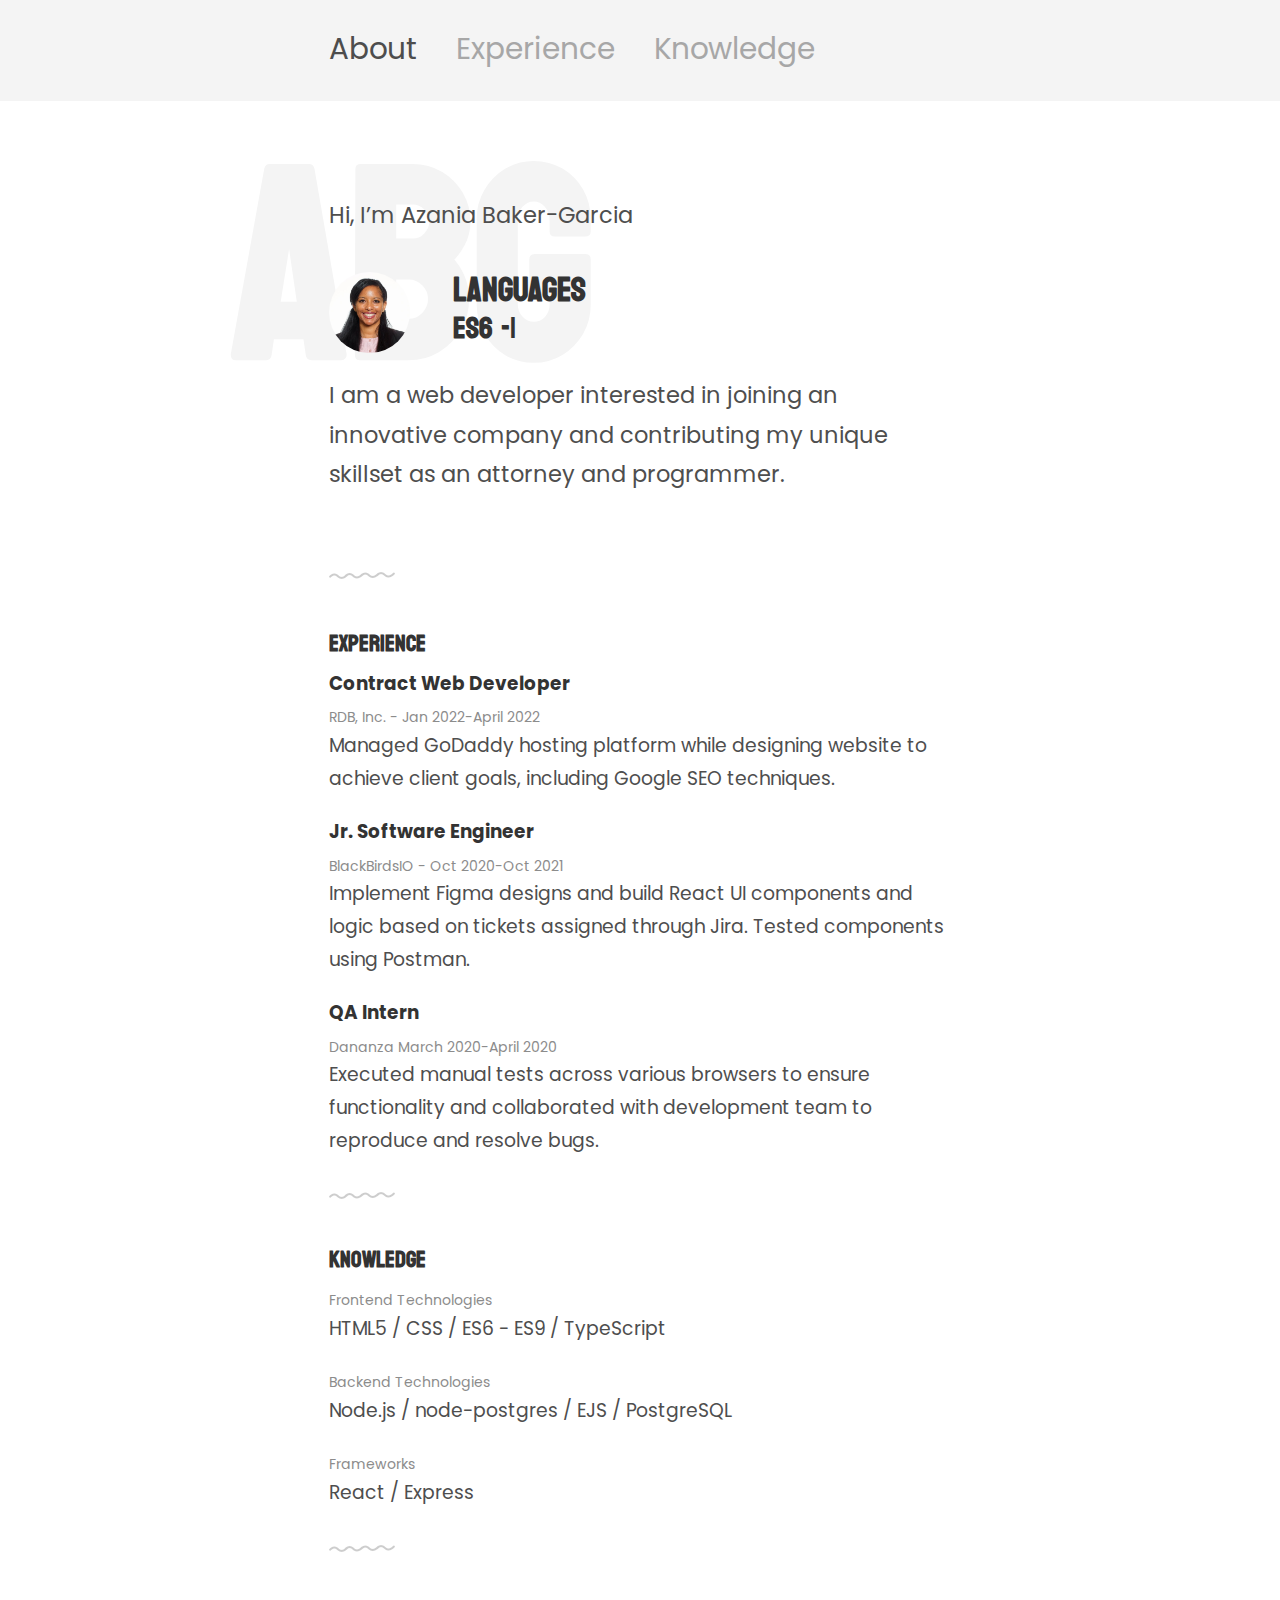
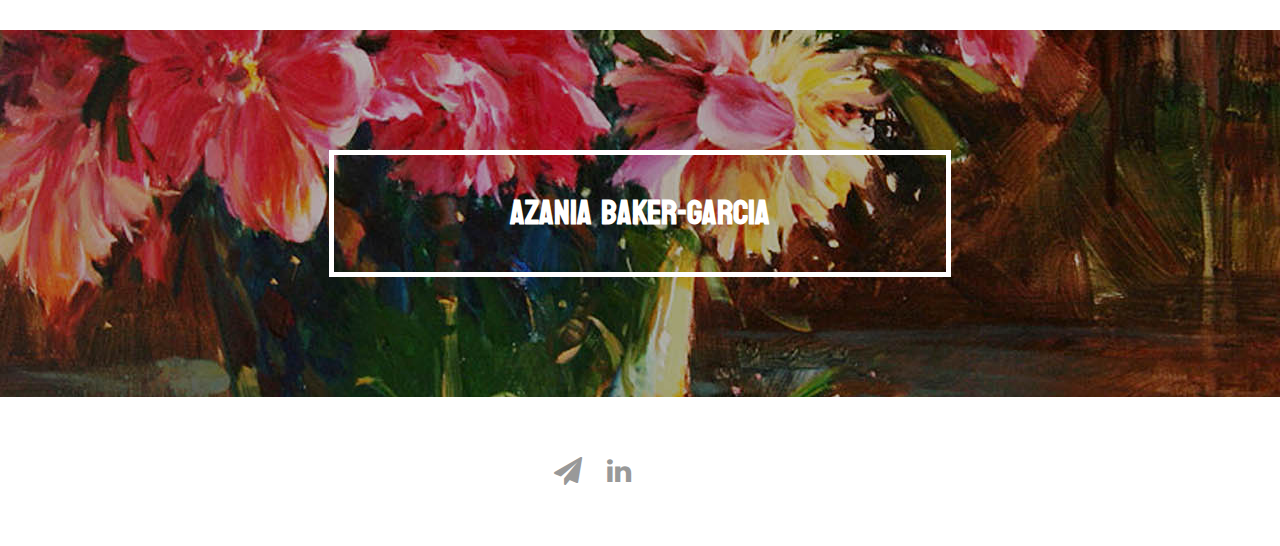
==== commit c626cd3d: "removed projects link in nav" ====
--- a/index.html
+++ b/index.html
@@ -5,7 +5,7 @@
     <meta charset="utf-8" />
     <meta name="viewport" content="width=device-width, initial-scale=1">
     <meta name="description" content="Resume for Azania Baker-Garcia, Frontend web developer">
-    <meta name="author" content="">
+    <meta name="author" content="Azania Baker-Garcia">
 	<meta name="viewport" content="width=device-width, initial-scale=1" />
     <link rel="stylesheet" href="css/kube.min.css" />
 	<link rel="stylesheet" href="css/font-awesome.min.css" />
@@ -48,7 +48,7 @@
 				    <ul>
 				        <li class="active"><a href="#about">About</a></li>
 				        <li><a href="#experience">Experience</a></li>
-				        <li><a href="#projects">Projects</a></li>
+				        <!-- <li><a href="./projects.html">Projects</a></li> -->
 				        <li><a href="#knowledge">Knowledge</a></li>
 				    </ul>
 				</nav>
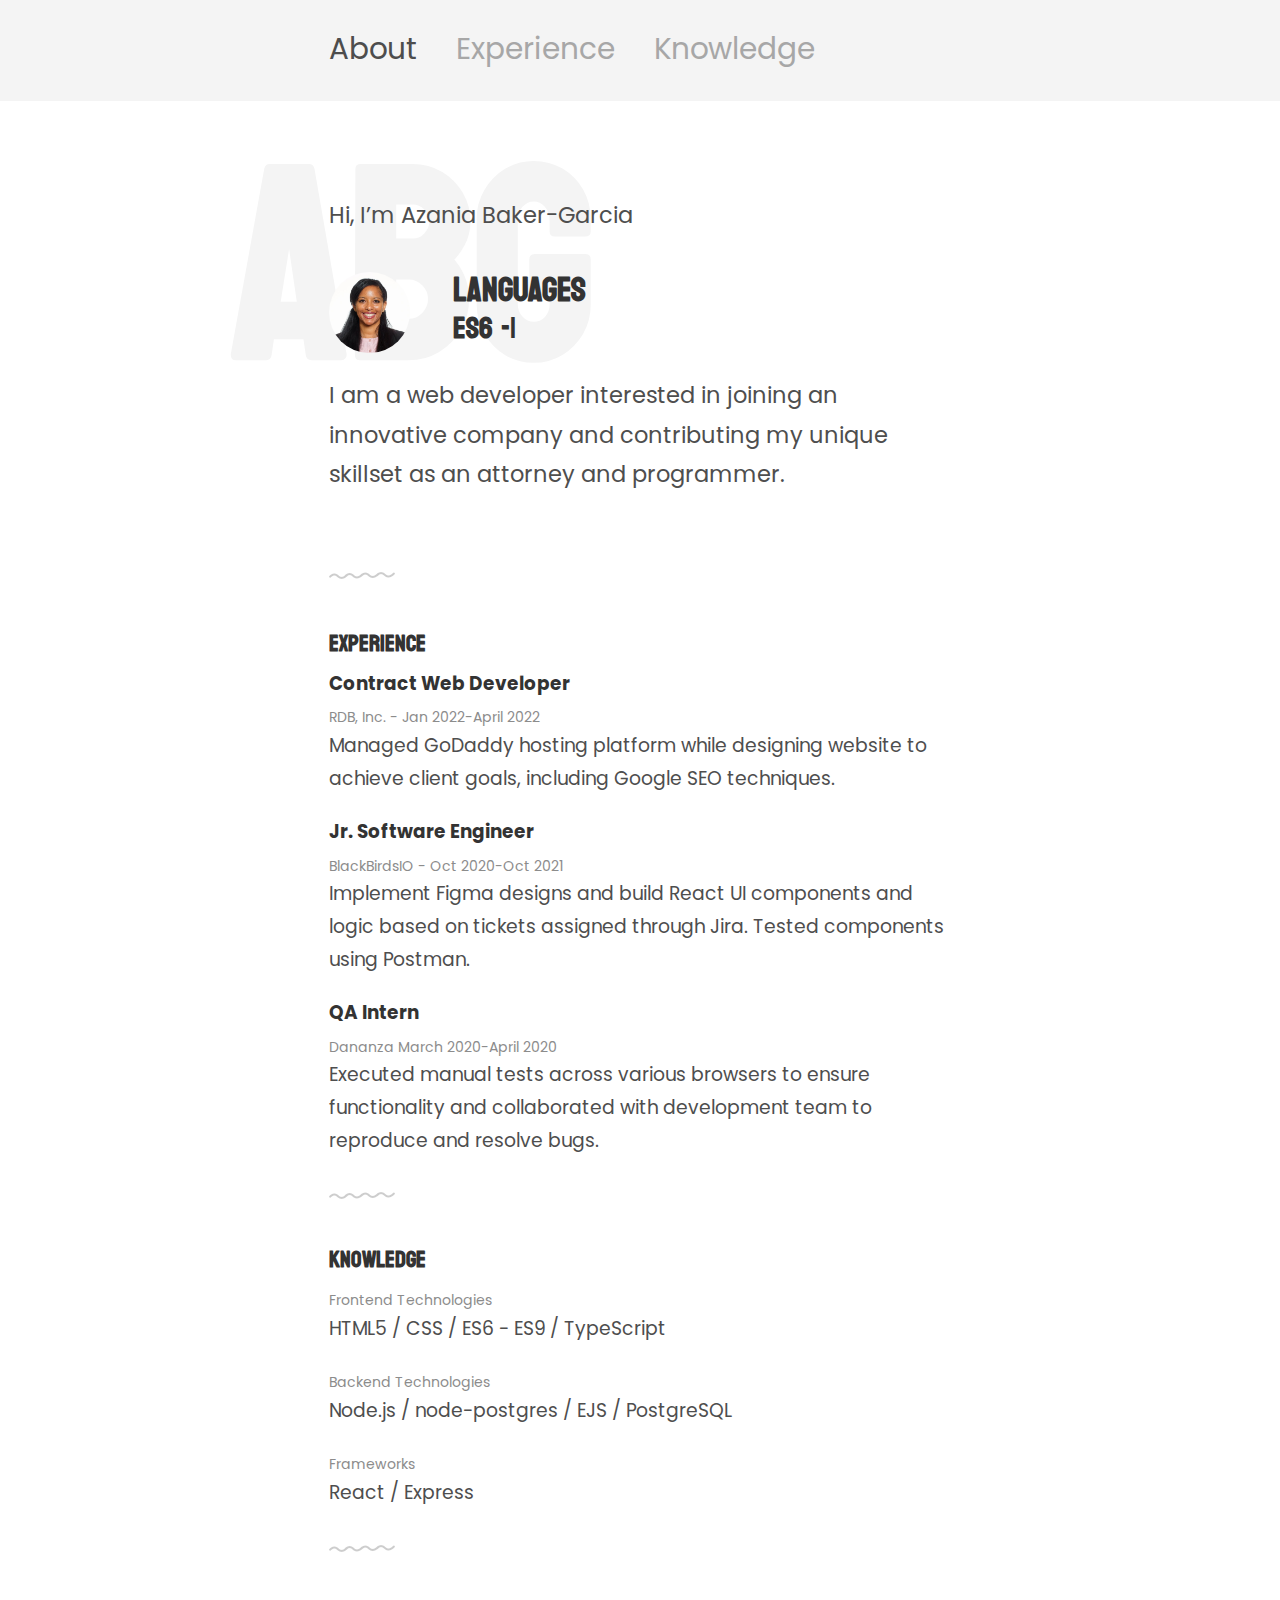
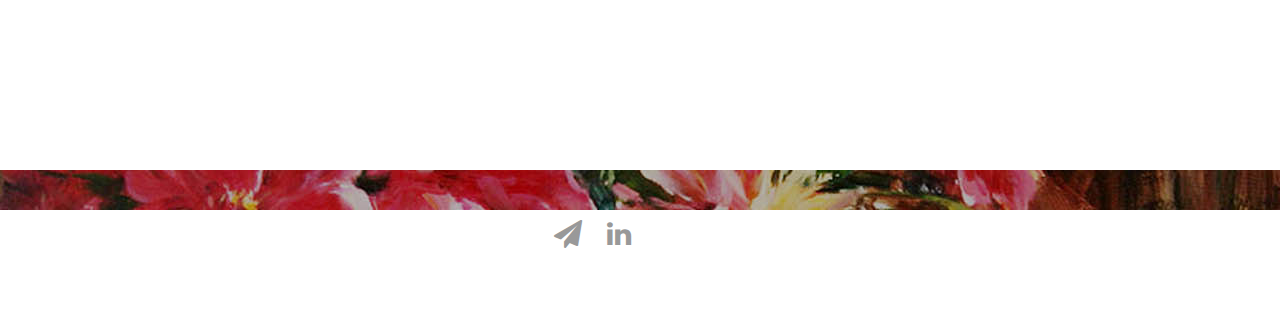
==== commit ff535a5b: "wrapped image in footer and commented out quote" ====
--- a/index.html
+++ b/index.html
@@ -29,7 +29,6 @@
 			}
 		} */
 		.intro h1:before {
-			/* Edit this with your name or anything else */
 			content: 'ABG';
 		}
 	</style>
@@ -48,14 +47,13 @@
 				    <ul>
 				        <li class="active"><a href="#about">About</a></li>
 				        <li><a href="#experience">Experience</a></li>
-				        <!-- <li><a href="./projects.html">Projects</a></li> -->
 				        <li><a href="#knowledge">Knowledge</a></li>
 				    </ul>
 				</nav>
 			</header>
 		</div>
 	</div>
-
+	<main>
 	<!-- Introduction -->
 	<div class="intro section" id="about">
 		<div class="container">
@@ -122,15 +120,16 @@
 			</ul>
 		</div>
 	</div>
-
+	</main>
+	<footer>
 	<!-- Quote -->
 	<div class="quote">
-		<div class="container text-centered">
+		<!-- <div class="container text-centered">
 			<h1>Azania Baker-Garcia</h1>
-		</div>
+		</div> -->
 	</div>
 
-	<footer>
+	
 		<div class="container">
 			<div class="units-row">
 			    <!-- <div class="unit-50">
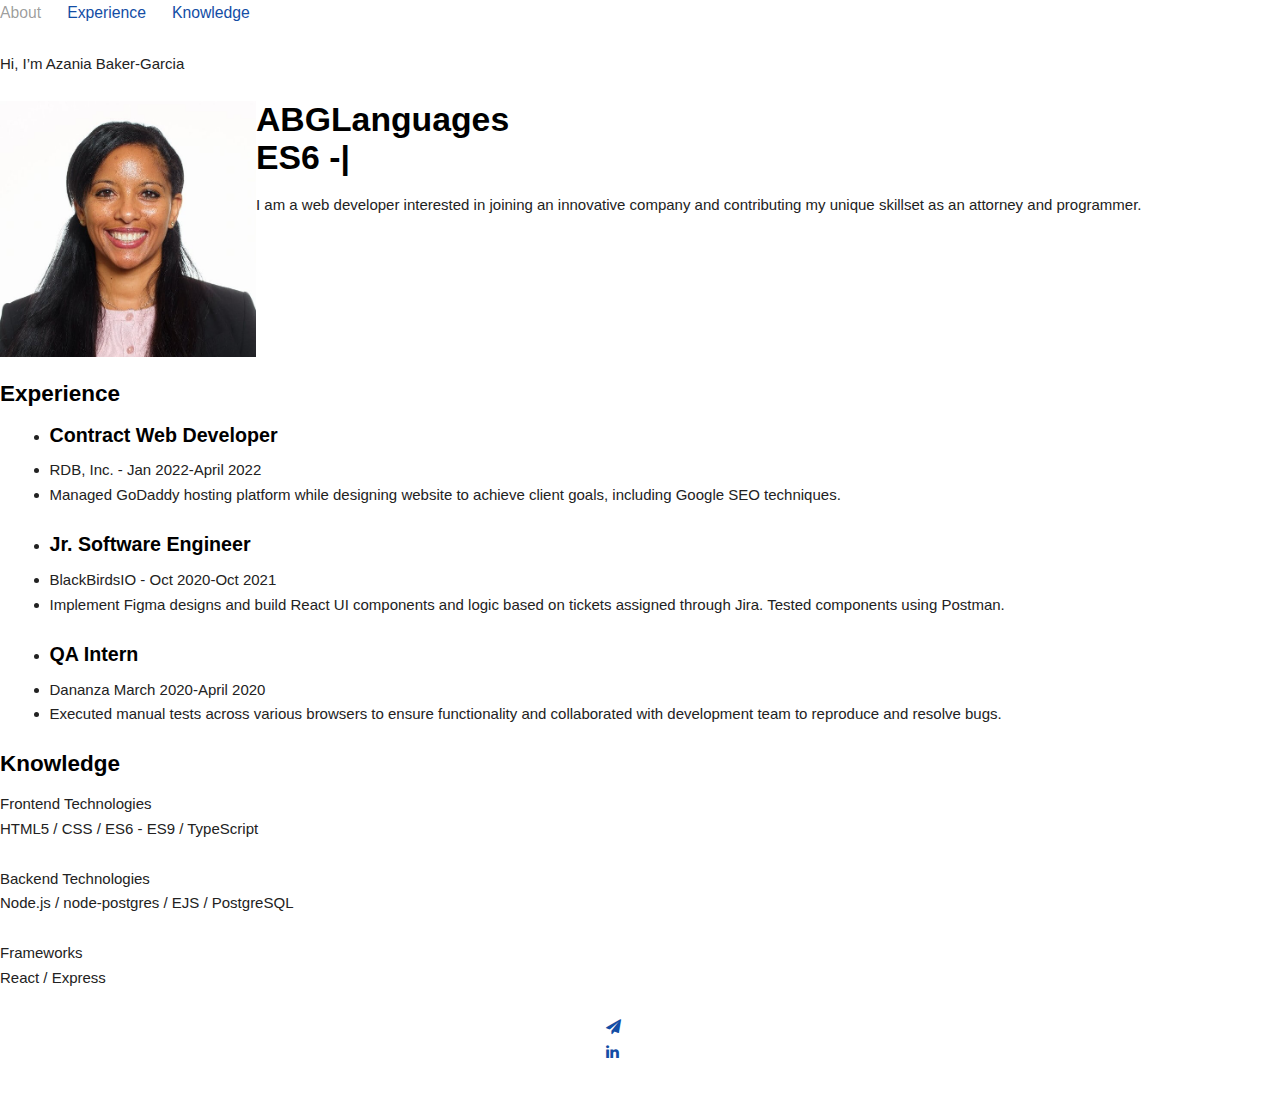
==== commit 03500277: "added new minified css file and created link to it in html file" ====
--- a/index.html
+++ b/index.html
@@ -9,8 +9,8 @@
 	<meta name="viewport" content="width=device-width, initial-scale=1" />
     <link rel="stylesheet" href="css/kube.min.css" />
 	<link rel="stylesheet" href="css/font-awesome.min.css" />
-	<link rel="stylesheet" href="css/custom.css" />
-
+	<!-- <link rel="stylesheet" href="css/custom.css" /> -->
+	<link rel="stylesheet" href="css/mycustom.min.css" />
     <!-- <link rel="stylesheet" href="css/custom.min.css" /> -->
     <link rel="apple-touch-icon" sizes="180x180" href="img/apple-touch-icon.png">
     <link rel="icon" type="image/png" sizes="32x32" href="img/favicon-32x32.png">
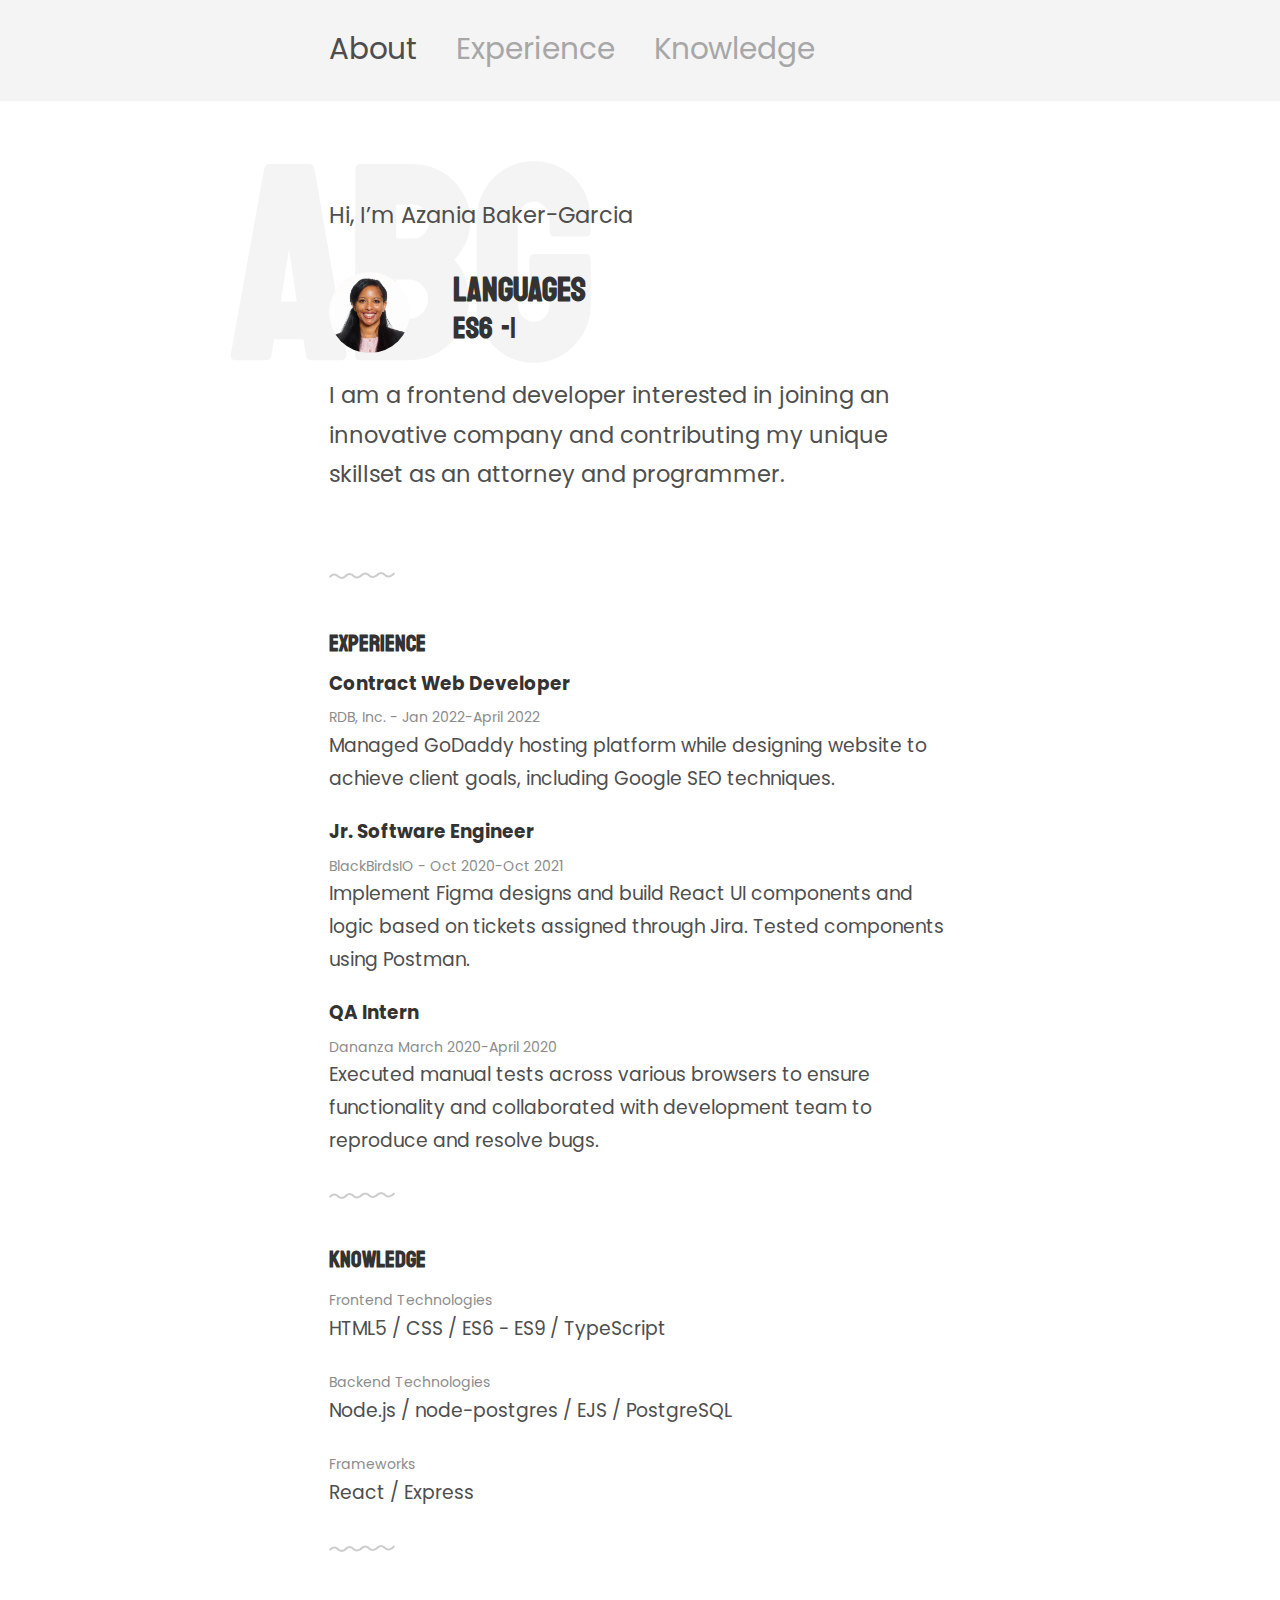
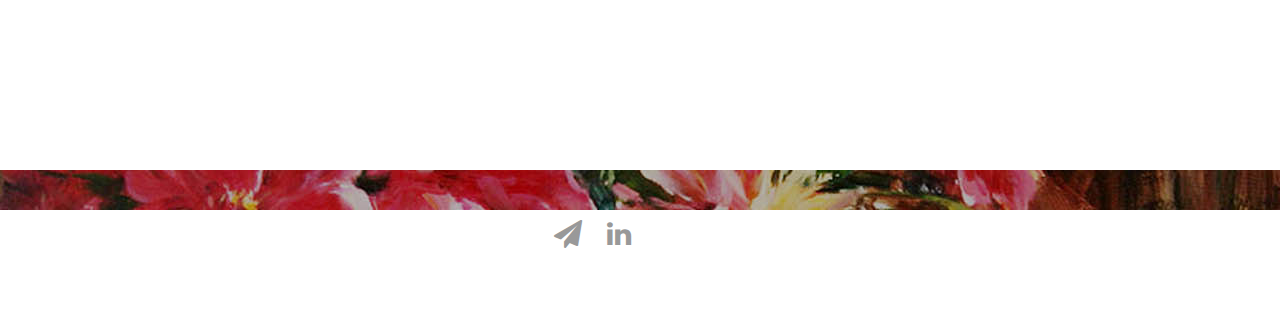
==== commit 9b15a857: "modified intro and title" ====
--- a/index.html
+++ b/index.html
@@ -1,7 +1,7 @@
 <!DOCTYPE html>
 <html>
 <head>
-    <title>Welcome</title>
+    <title>ABG</title>
     <meta charset="utf-8" />
     <meta name="viewport" content="width=device-width, initial-scale=1">
     <meta name="description" content="Resume for Azania Baker-Garcia, Frontend web developer">
@@ -66,7 +66,7 @@
 					<h1>Languages<br><span id="typed"></span></h1>
 				</div>
 				<p>
-					I am a web developer interested in joining an innovative company and contributing my unique skillset as an attorney and programmer.
+					I am a frontend developer interested in joining an innovative company and contributing my unique skillset as an attorney and programmer.
 				</p>
 			</div>
 		</div>
--- a/css/mycustom.min.css
+++ b/css/mycustom.min.css
@@ -0,0 +1 @@
+h1,h2,h3,h4,h5,h6{font-family:Koulen,'Open Sans',sans-serif,cursive;color:#333}h3,h4,h5,h6{font-family:Poppins,'Open Sans',sans-serif;color:#333}a,li,p{font-family:Poppins,'Open Sans',sans-serif;color:#4e4e4e;font-size:1.5em;line-height:1.75em}a:hover{text-decoration:none!important;color:#333!important;-webkit-transition:all .2s ease-in-out;-moz-transition:all .2s ease-in-out;-ms-transition:all .2s ease-in-out;-o-transition:all .2s ease-in-out;transition:all .2s ease-in-out}.container{margin:auto;max-width:662px;padding:0 20px}img.logo{width:25px;height:auto}@media only screen and (max-width:767px){.intro img{display:block;margin-left:auto;margin-right:auto}footer{text-align:center}}.typed-cursor{opacity:1;font-weight:100;-webkit-animation:blink .7s infinite;-moz-animation:blink .7s infinite;-ms-animation:blink 0.7s infinite;-o-animation:blink .7s infinite;animation:blink .7s infinite}@-webkit-keyframes blink{0%{opacity:1}50%{opacity:0}100%{opacity:1}}@-moz-keyframes blink{0%{opacity:1}50%{opacity:0}100%{opacity:1}}@-ms-keyframes blink{0%{opacity:1}50%{opacity:0}100%{opacity:1}}@-o-keyframes blink{0%{opacity:1}50%{opacity:0}100%{opacity:1}}.main-nav{background:#f4f4f4;padding-top:23px}.main-nav nav ul li a{font-size:1.25em;color:#a7a7a7}.main-nav nav ul li.active a{color:#4d4d4d}.section.second{margin-bottom:90px}.section .container{position:relative}.section .container:after{position:absolute;content:url(../img/separator.png);left:20px}.section .container h1{text-transform:uppercase;margin-bottom:30px;position:relative}.intro{padding:95px 0 70px 0;overflow-x:hidden}.intro img{width:81px;height:81px;border-radius:99px}.intro .wrap{margin:30px 0}.intro h1:before{position:absolute;left:-220px;top:-150px;font-size:270px;z-index:-1;color:#f4f4f4}.intro h1 span{font-size:30px}.work .work-list{margin-left:0}.work .work-list li{list-style:none;font-size:.9375em;color:#8c8c8c}.work .work-list li a{padding-bottom:5px;font-size:1.1875em;font-weight:700;text-decoration:none;border-bottom:1px solid #b3b3b3}.work .work-list li:last-child{font-size:1rem;color:#4e4e4e}.work .work-list li a:hover{border-bottom:1px solid #333}.award .award-list{margin-left:0}.award .award-list li:first-child{font-size:.9375em;color:#8c8c8c}.skills .skill-list{margin-left:0}.skills .skill-list li:first-child{font-size:.9375em;color:#8c8c8c}.skills .skill-list li{font-size:1.25em}.quote{background:url(../img/bg.jpg);padding:20px 0;margin-top:120px}.quote h1{margin:100px 0;padding:40px 20px;border:5px solid #fff;color:#fff}footer{padding:50px 0 0 0}footer .social li{display:inline;margin-left:20px}footer .social li a{font-size:1.25em;color:#999}@media only screen and (min-width:768px){.work .work-list li:last-child{font-size:1.25em}}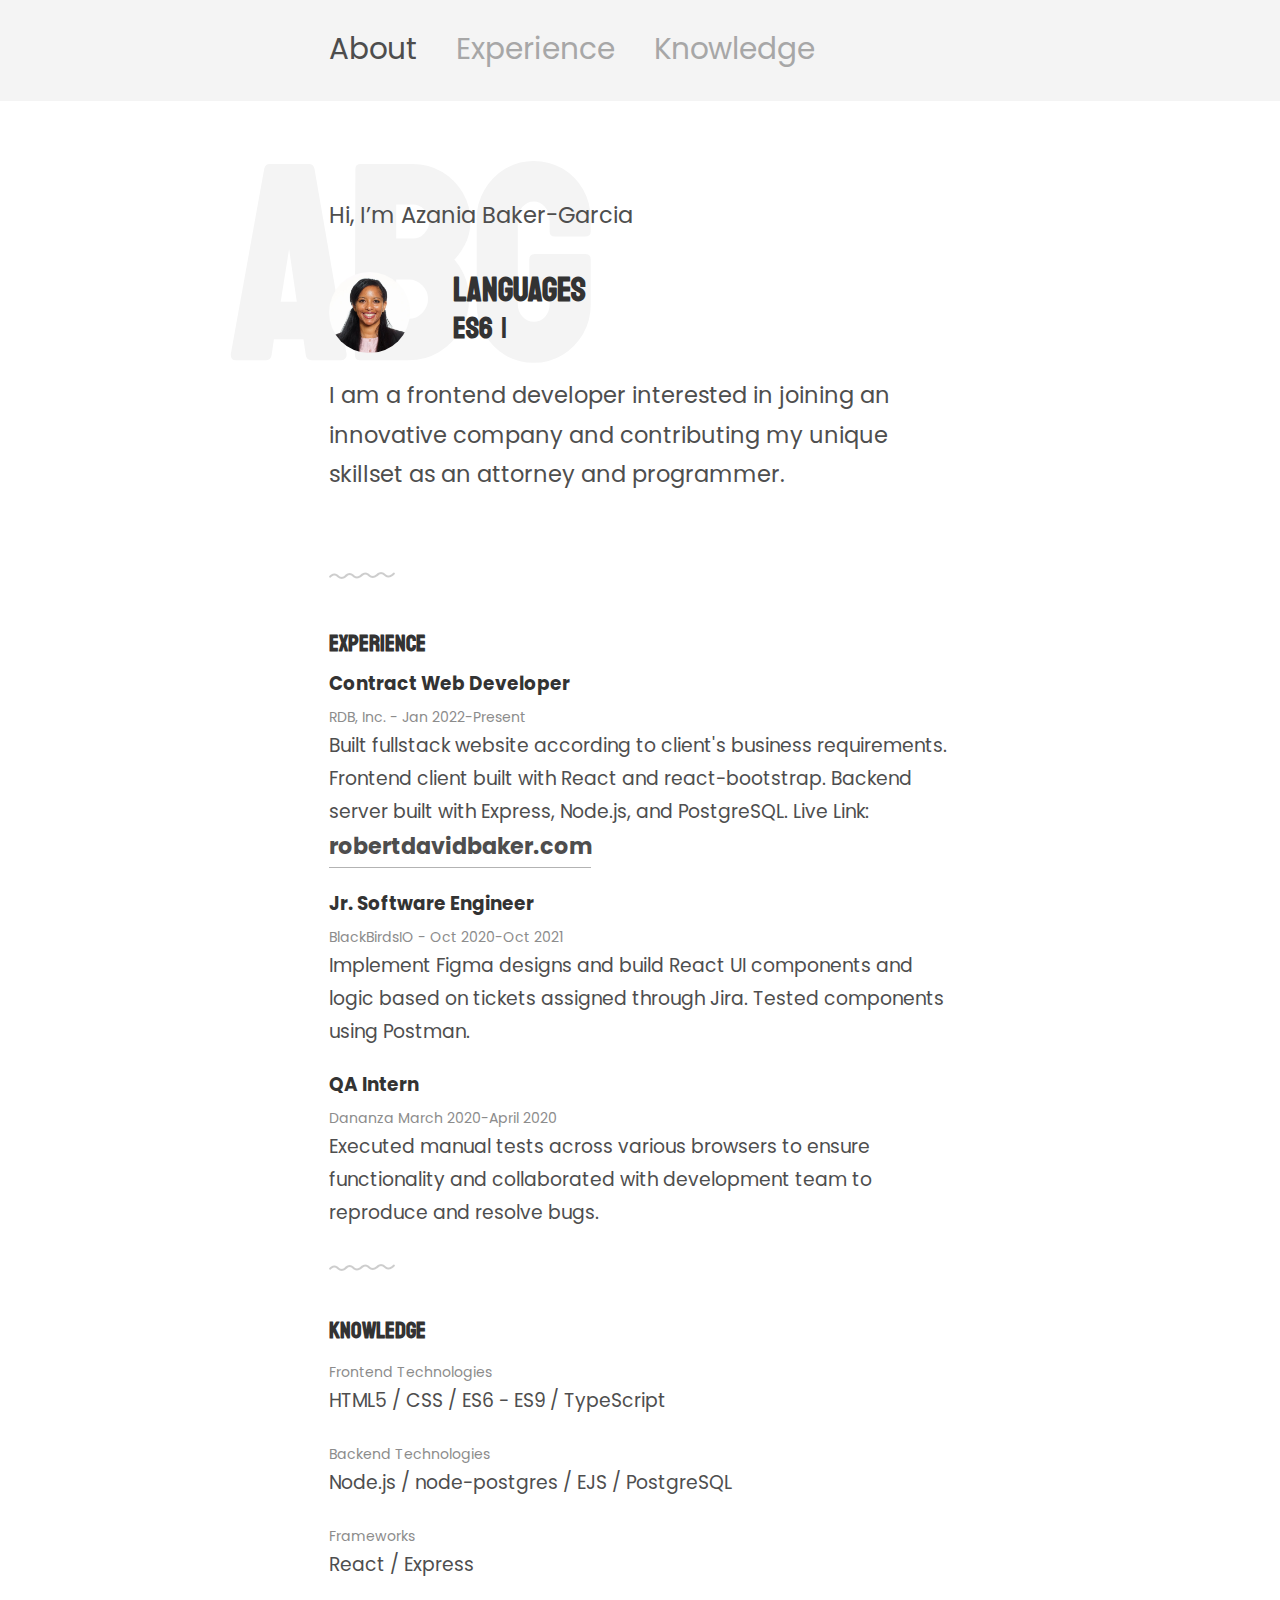
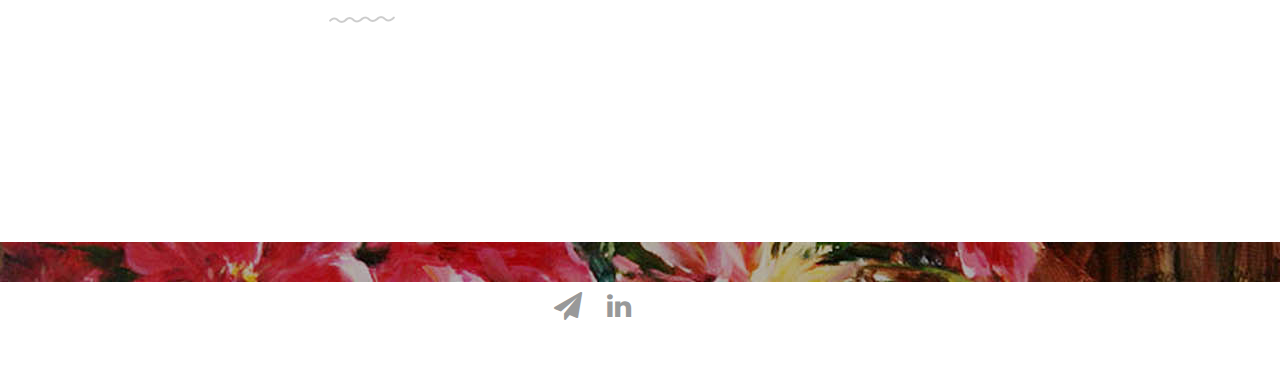
==== commit c565b171: "modified experience; added live link" ====
--- a/index.html
+++ b/index.html
@@ -78,9 +78,9 @@
 			<h2>Experience</h2>
 			<ul class="work-list">
 				<li><h3>Contract Web Developer</h3></li>
-				<li>RDB, Inc. - Jan 2022-April 2022</li>
+				<li>RDB, Inc. - Jan 2022-Present</li>
 				<li>
-				Managed GoDaddy hosting platform while designing website to achieve client goals, including Google SEO techniques.
+				Built fullstack website according to client's business requirements. Frontend client built with React and react-bootstrap. Backend server built with Express, Node.js, and PostgreSQL. Live Link: <a href="https://www.robertdavidbaker.com/" target="_blank" rel="noopener noreferrer">robertdavidbaker.com</a>
 				</li>
 			</ul>
 			<ul class="work-list">
